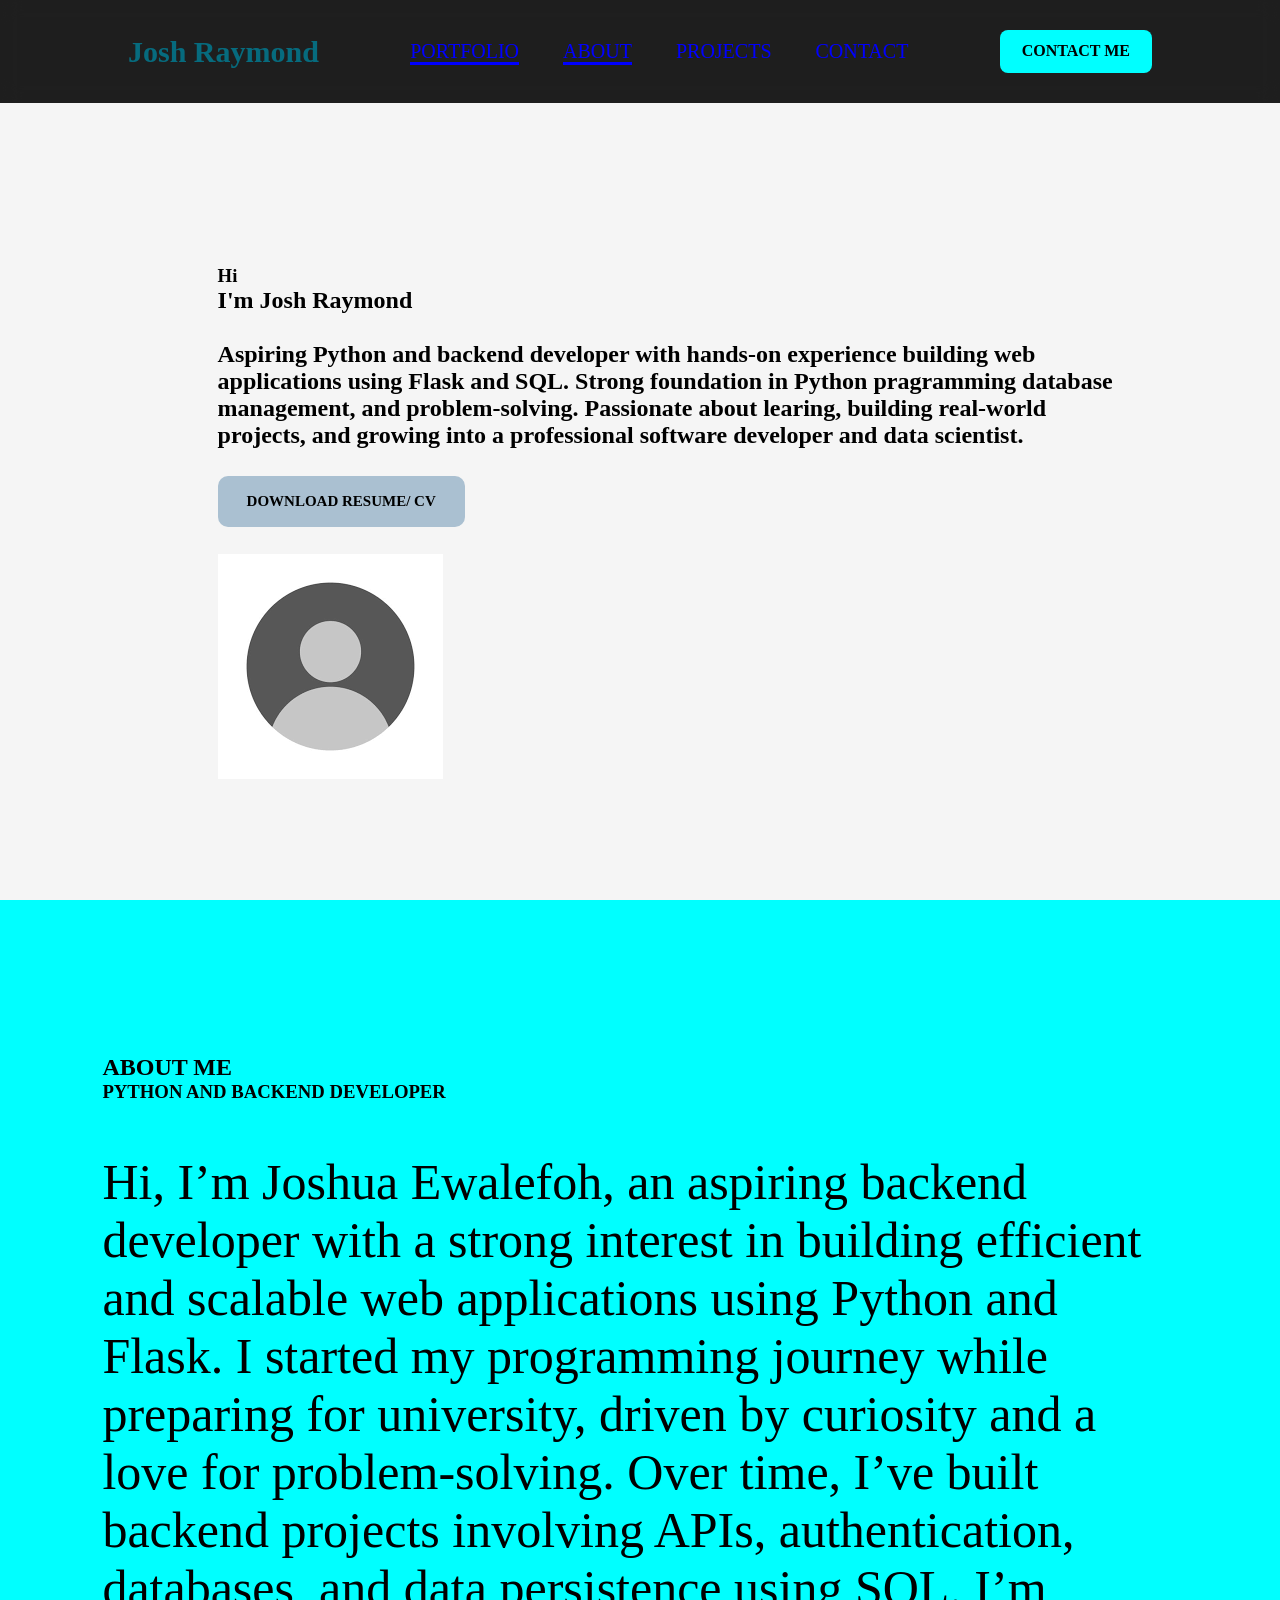
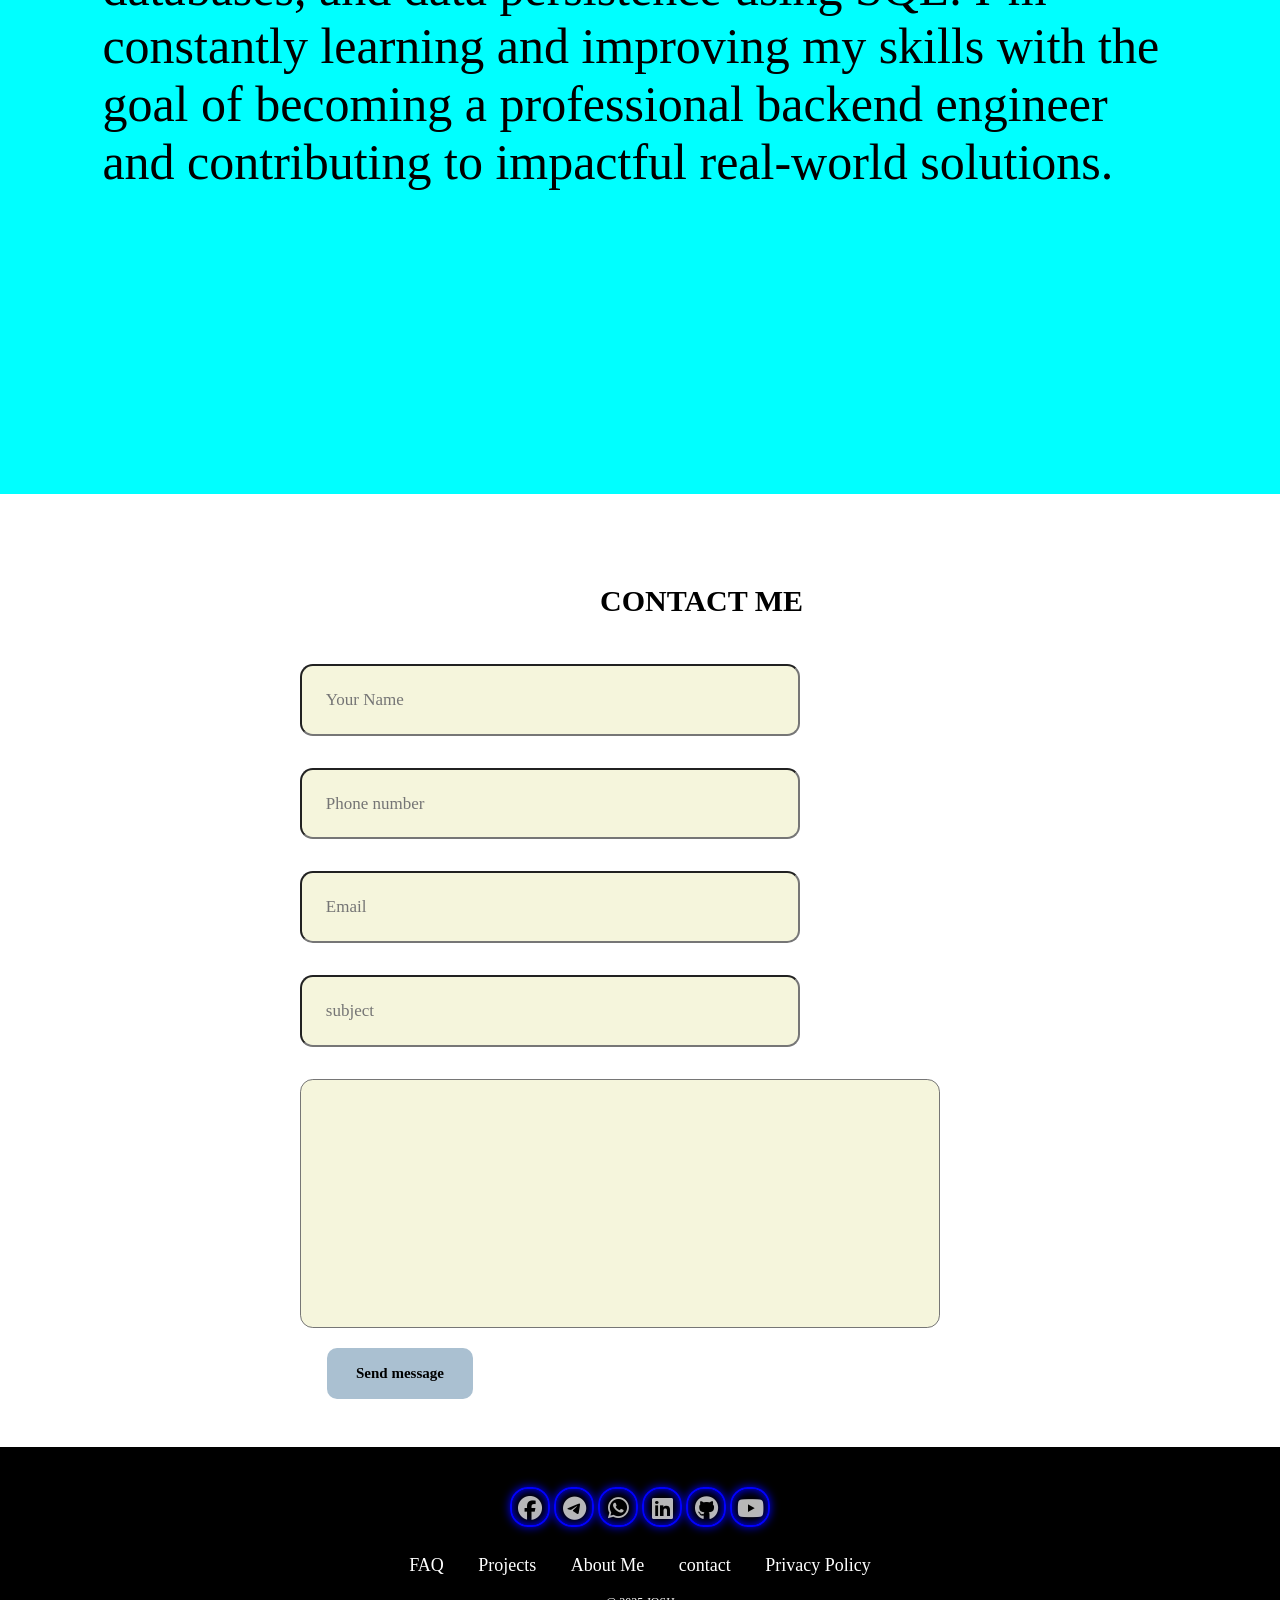
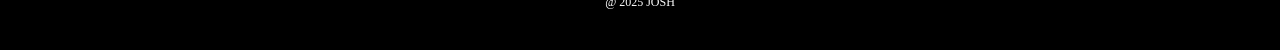
==== index.html @ 2ae2b928 "fixed social button" ====
<!DOCTYPE html>
<html lang="en">
<head>
    <meta charset="UTF-8">
    <meta name="viewport" content="width=device-width, initial-scale=1.0">
    <title>PORTFOLIO</title>
    <link rel="stylesheet" href="style.css">
    <link rel="stylesheet" href="https://cdnjs.cloudflare.com/ajax/libs/font-awesome/6.5.0/css/all.min.css">


</head>
<body>
<header class = "header">
<a href="#" class="logo"><span>Josh</span> Raymond</a>
<nav class ="navbar">

    <a href="#Home1" class="active">PORTFOLIO</a>
    <a href="#About1" class="active">ABOUT</a>
    <a href="#Projects">PROJECTS</a>
    <a href="#contact1">CONTACT</a>
</nav>
<a href="contact" class="contact-btn"> CONTACT ME</a>
</header>

<section class="Home" id="Home1">

<br>
<br>
<div class="Home-context">
<h3> Hi </h3>
<h1> I'm <span> Josh Raymond <br>

<p><br> Aspiring Python and backend developer with hands-on experience building web applications using Flask
    and SQL. Strong foundation in Python pragramming database management, and problem-solving. Passionate about 
    learing, building real-world projects, and growing into a professional software developer and data scientist.  
    </p><br>

<div class="btn-box">


<button class = "btn-1">DOWNLOAD RESUME/ CV</button>
</div>

<br>

<div class="img-box">
<img src="my image.png">
</div>

</section>


<section class="about" id="About1">


<div class="about-content">

<h2 class="heading">ABOUT<span> ME</span></h2>

<h3>PYTHON AND BACKEND DEVELOPER</h3>


<p>
    Hi, I’m Joshua Ewalefoh, an aspiring backend developer with a strong interest in building efficient and scalable web applications using Python and Flask.

    I started my programming journey while preparing for university, driven by curiosity and a love for problem-solving. Over time, I’ve built backend projects involving APIs, authentication, databases, and data persistence using SQL.
    
    I’m constantly learning and improving my skills with the goal of becoming a professional backend engineer and contributing to impactful real-world solutions.
</p>


</div>




</section>


<section class="contact-form" id="contact1">

<h2 class="contact-me">CONTACT <span> ME </span></h2>

<form action="#"> 
<div class="input-box">
    <input type="text" name="Name" placeholder="Your Name">
    <input type="text" placeholder="Phone number">



    <input type="email" placeholder="Email">
    <input type="text" placeholder="subject">
</div>
<textarea name="" cols="30" rows="10" placeholder="Your name">

</textarea>

<input type="submit" value="Send message" class="btn-1">



</form>


</section>


<footer class="footer">
    <div class="social">

        <a href="https://www.facebook.com/Raymond-Joshua" target="_blank"><i class="fab fa-facebook"></i></a>
        <a href="https://t.me/RayehikMEMES" target="_blank"><i class="fab fa-telegram"></i></a>
        <a href="https://wa.me/2349139382808"><i class="fab fa-whatsapp"></i></a>
        <a href="#"><i class="fab fa-linkedin"></i></a>
        <a href="https://github.com/joshray7" target="_blank"><i class="fab fa-github"></i></a>
        <a href="#"><i class="fab fa-youtube"></i></a>
        
    </div>

    <ul class="list">
        <li><a href="#">FAQ</a></li>
        <li><a href="#">Projects</a></li>
        <li><a href="#">About Me</a></li>
        <li><a href="#">contact</a></li>
        <li><a href="#">Privacy Policy</a></li>

    </ul>


<p class="copyright">@ 2025 JOSH </p>
</footer>

</body>
</html>
---- style.css ----
*{
    margin:0;
    padding:0;
    box-sizing: border-box;
    font-family: 'Poppins , sans-serif';
    text-decoration: none;
    list-style: none;
}

.header{
    position: fixed;
    top: 0;
    left: 0;
    width: 100%;
    padding: 30px 10%;
    background-color: rgba(8, 8, 8, 0.904);
    backdrop-filter: blur(10px);
    display: flex;
    justify-content: space-between;
    align-items: center;
    z-index: 100;

}

.logo{
    font-size: 30px;
    color: rgba(5, 113, 133, 0.938);
    font-weight: 600;
    transition: 0.10s ease;

}


.logo:hover{
    color: blue;
    text-shadow: blue,
    0 0 25px blue;
    transform: scale(1.1);

}


.navbar a{
    font-size: 20px;
    color: blue;
    font-weight: 500;
    margin: 0 20px;
    border-bottom: 3px solid transparent;
    transition: 0.30s ease;

}

.navbar a:hover,
.navbar a.active{

    color: blue;
    border-bottom: 3px solid blue;

}

.contact-btn{
    padding: 10px 20px;
    background-color: aqua;
    color: black;
    border-radius: 8px;
    font-size: 16px;
    border: 2px solid transparent;
    border-bottom: 3px solid aqua;
    font-weight: 600;
    transition: 0.3s ease;
}

.contact-btn:hover{
    background-color: rgb(55, 19, 153);
    box-shadow: 0 0 25px blue;
    
}



.Home{
    width: 100%;
    min-height: 100vh;
    background: whitesmoke;
    display: flex;
    align-items: center;
    gap: 4em;
    padding: 150px 12% 0;
}

.Home-content{
    max-width: 100px;

}

.Home-content h3{
    font-size: 100px;
}


.Home-content h1{
    font-size: 40px;
    line-height: 1.3;
    
}

.Home-content{
    font-size: 20px;
    margin: 25px 0 30px;
    font-weight: 520;
}


.btn-box{
    width: 300px;
    display: flex;
    gap: 3em;
}


.btn-1{
    background-color: rgb(170, 192, 209);
    padding: 15px 27px;
    color: black;
    border: 2px solid transparent;
    border-radius: 10px;
    font-size: 15px;
    font-weight: 600;
    transition: 0.3s ease;
    cursor: pointer;
}


.btn-1:hover{
    background-color: beige;
    color: black;
    border: 2px solid transparent;

}

::-webkit-scrollbar{
    width: 20px;
}


::-webkit-scrollbar-thumb{
    background-color: black;
}

::-webkit-scrollbar-track{
    background-color: black;
    width: 40px;
}

.about{
    display: flex;
    justify-content: center;
    align-items: self-start;
    padding: 12% 8%;
    gap:10em;
    background-color: aqua;

}

.about-content p{
    color: black;
    font-size: 50px;
    margin: 1em 0 3em;
}


.contact-form form{
    max-width: 50em;
    margin: 1 rem auto;
    text-align: center;
    margin-bottom: 3em;
}

.contact-form h2{
    text-align: flex;
    margin-top: 3em;
    margin-bottom: 1em;
    font-size: 30px;
    margin-left: 600px;
}

.contact-form form .input-box{
    display: flex;
    justify-content: center;
    flex-wrap: wrap;
}
.contact-form form .input-box input,
.contact-form form textarea{
    width: 80%;
    padding: 1.4em;
    color: black;
    font-size: 17px;
    background-color: beige;
    border-radius: .8rem;
    margin: 1rem 0;
    resize: none;
    margin-left: 300px;

}

.footer{
    position: relative;
    bottom: 0;
    width: 100%;
    padding: 40px 0;
    background-color: black;
    
}

.footer .social{
    text-align: center;
    padding-bottom: 24px;
    color: rgb(119, 103, 54);
}

.footer .social a{
    font-size: 24px;
    color: rgba(255, 255, 255, 0.719);
    border: 2px solid blue;
    width: 40px;
    height: 40px;
    line-height: 40px;
    display: inline-block;
    text-align: center;
    border-radius: 45%;
    box-shadow: inset 0 0 10px blue,
    0 0 10px blue;
    transition: 0.3s ease;
}


.footer .social a:hover{
    transform: scale(1.2) translateY(-10px);
    color: blue;
    border: 2px solid transparent;
}


.footer ul{
    margin-top: 0;
    padding: 0;
    font-size: 18px;
    line-height: 1.6;
    margin-bottom: 0;
    text-align: center;
}


.footer ul li a{
    color: white;
    border-bottom: 3px solid transparent;
    transition: 0.3s ease;
}

.footer ul li{
    display: inline-block;
    padding: 0 15px;

}


.footer .copyright{
    margin-top: 15px;
    text-align: center;
    font-size: 12px;
    color: white;
}
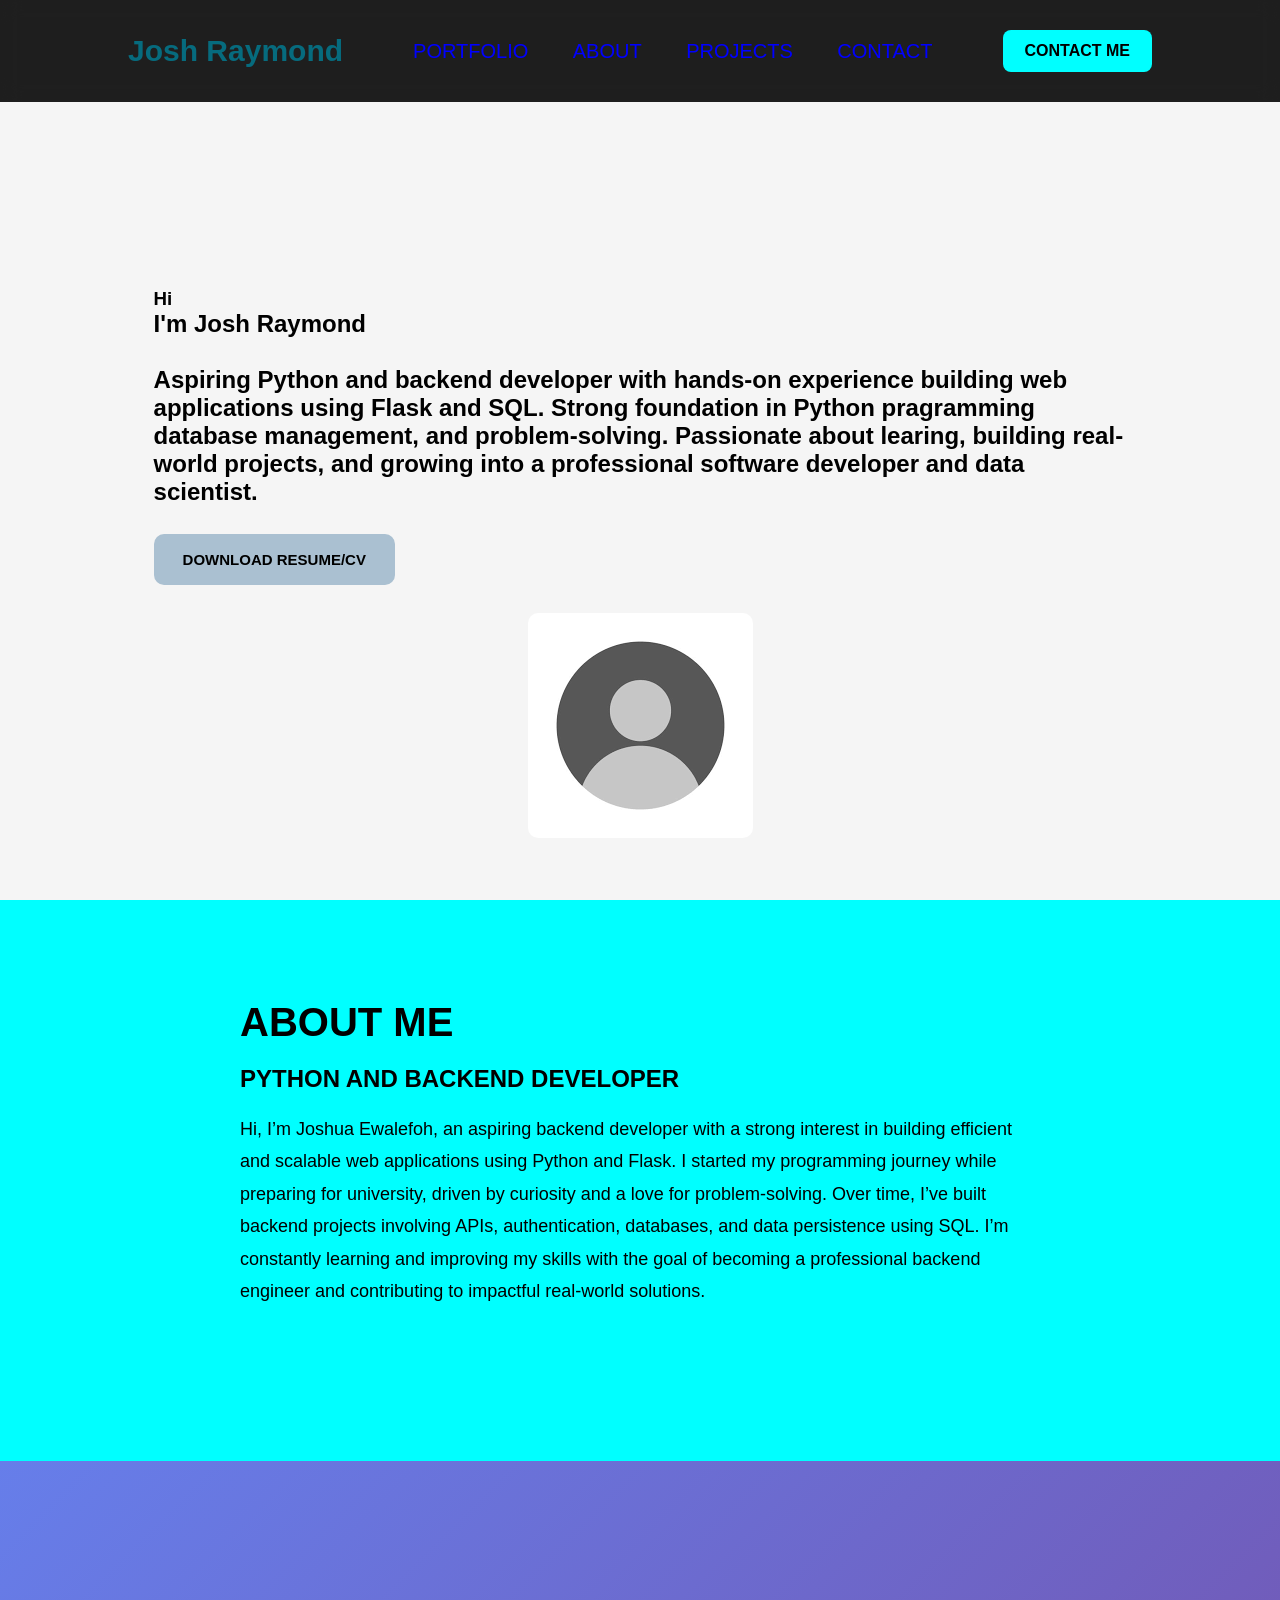
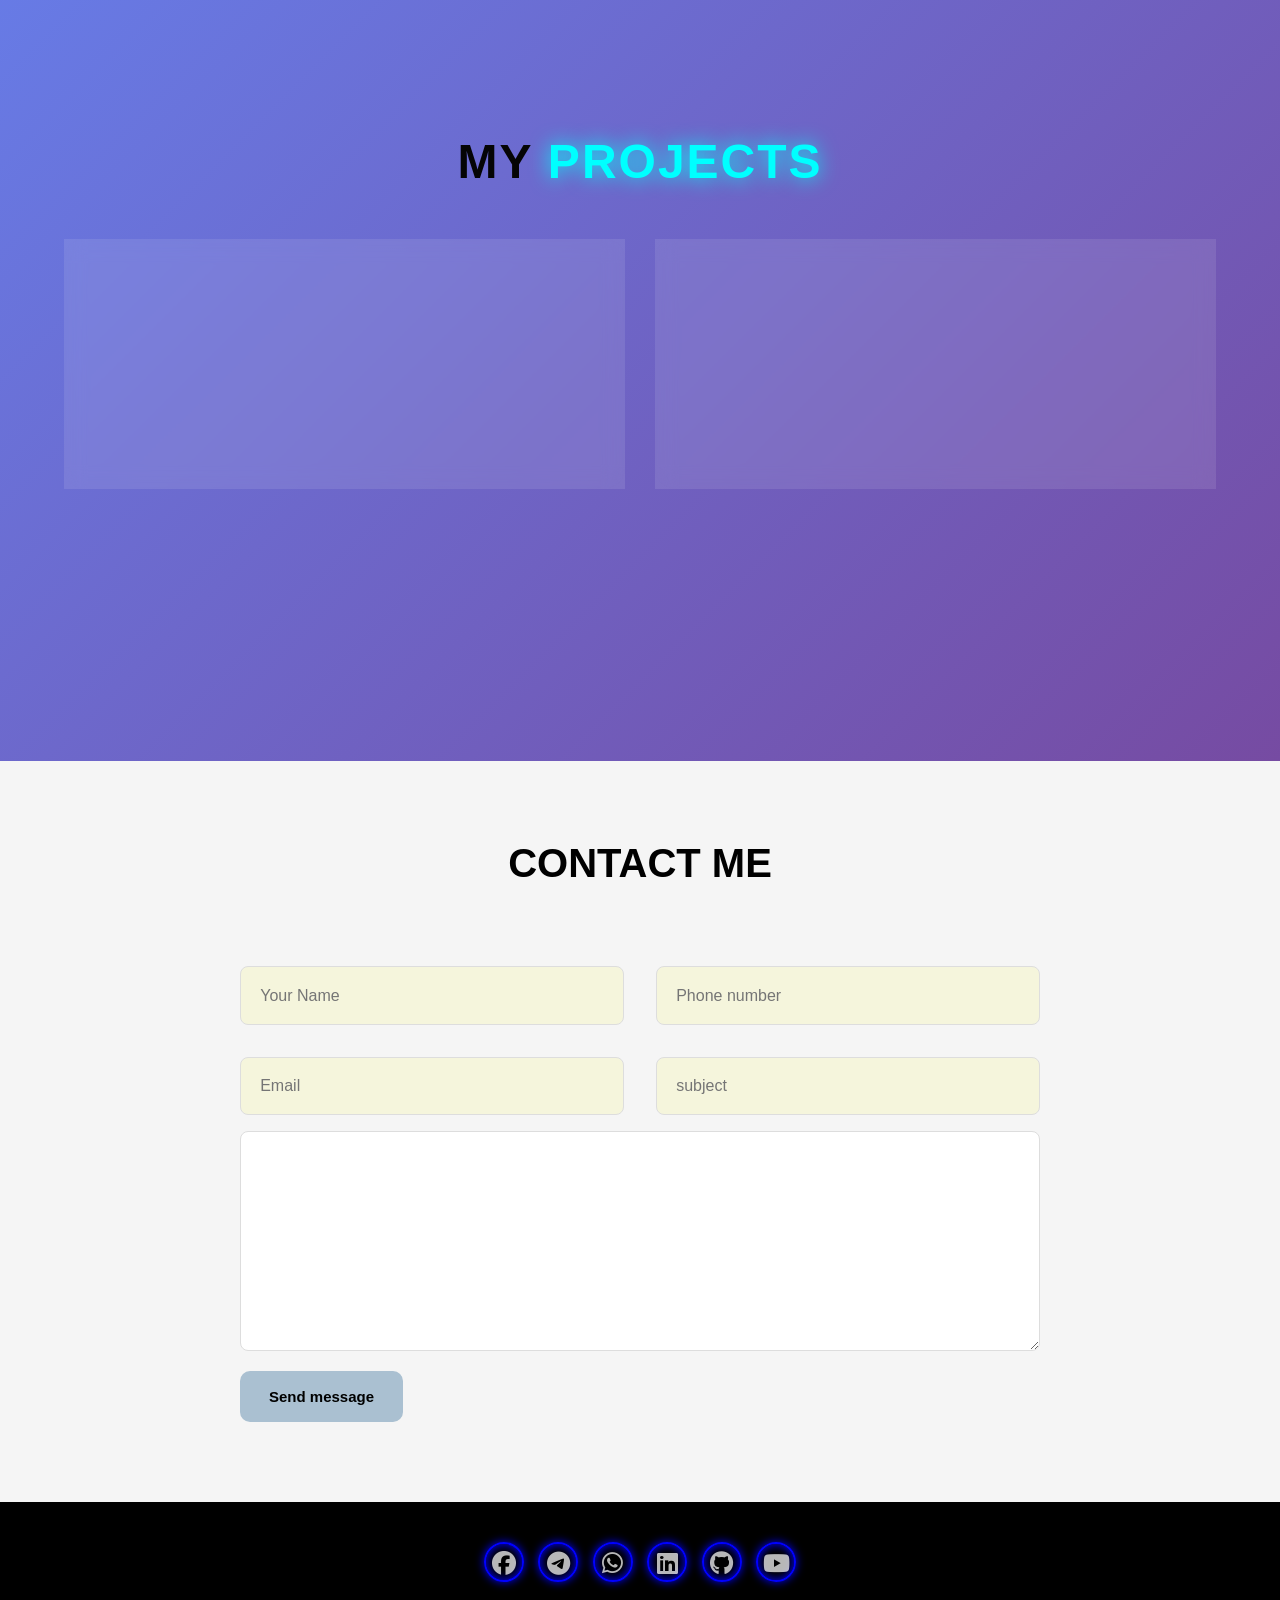
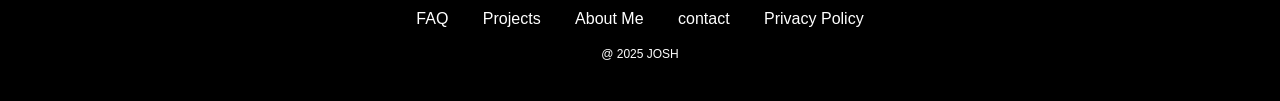
==== commit 1c801d08: "redesigned the fonts" ====
--- a/index.html
+++ b/index.html
@@ -14,8 +14,8 @@
 <a href="#" class="logo"><span>Josh</span> Raymond</a>
 <nav class ="navbar">
 
-    <a href="#Home1" class="active">PORTFOLIO</a>
-    <a href="#About1" class="active">ABOUT</a>
+    <a href="#Home1" >PORTFOLIO</a>
+    <a href="#About1" >ABOUT</a>
     <a href="#Projects">PROJECTS</a>
     <a href="#contact1">CONTACT</a>
 </nav>
@@ -36,9 +36,7 @@
     </p><br>
 
 <div class="btn-box">
-
-
-<button class = "btn-1">DOWNLOAD RESUME/ CV</button>
+    <a href="JOSH RAYMOND Resume.pdf" download="Josh Raymond.pdf" class="btn-1">DOWNLOAD RESUME/CV</a>
 </div>
 
 <br>
@@ -68,42 +66,58 @@
     I’m constantly learning and improving my skills with the goal of becoming a professional backend engineer and contributing to impactful real-world solutions.
 </p>
 
-
 </div>
-
-
-
 
 </section>
 
-
+<section class="project" id="projects">
+    <div class="project-section">
+        <h2 class="project-title">MY <span>PROJECTS</span></h2>
+        
+        <div class="project-container">
+            <!-- Project Card 1 -->
+            <div class="project-card">
+                <div class="project-number">01</div>
+                <h3>Nigeria Map Game</h3>
+                <p>An interactive geography game to learn Nigerian states and their locations.</p>
+                <a href="https://nigeriamapgamebyjosh.onrender.com/" target="_blank" class="project-btn">
+                    <i class="fas fa-play-circle"></i> Play Now
+                </a>
+            </div>
+            
+            <!-- Project Card 2 -->
+            <div class="project-card">
+                <div class="project-number">02</div>
+                <h3>ChemistryLab</h3>
+                <p>A virtual chemistry laboratory for conducting experiments and learning chemistry concepts.</p>
+                <a href="https://chemistry-app-drvf.onrender.com/" target="_blank" class="project-btn">
+                    <i class="fas fa-flask"></i> Try It Out
+                </a>
+            </div>
+        </div>
+    </div>
+</section>
+    
 <section class="contact-form" id="contact1">
 
 <h2 class="contact-me">CONTACT <span> ME </span></h2>
 
-<form action="#"> 
+<form action="https://formspree.io/f/mqezwwvw" method="POST">
 <div class="input-box">
-    <input type="text" name="Name" placeholder="Your Name">
-    <input type="text" placeholder="Phone number">
-
-
-
-    <input type="email" placeholder="Email">
-    <input type="text" placeholder="subject">
+    <input type="text" name="Name" placeholder="Your Name" required>
+    <input type="text" placeholder="Phone number" required>
+    <input type="email" placeholder="Email" required>
+    <input type="text" placeholder="subject" required>
 </div>
-<textarea name="" cols="30" rows="10" placeholder="Your name">
+<textarea name="" cols="30" rows="10" placeholder="Your name" required>
 
 </textarea>
 
 <input type="submit" value="Send message" class="btn-1">
 
-
-
 </form>
 
-
 </section>
-
 
 <footer class="footer">
     <div class="social">
--- a/style.css
+++ b/style.css
@@ -2,7 +2,7 @@
     margin:0;
     padding:0;
     box-sizing: border-box;
-    font-family: 'Poppins , sans-serif';
+    font-family: 'Poppins', sans-serif;
     text-decoration: none;
     list-style: none;
 }
@@ -19,7 +19,6 @@
     justify-content: space-between;
     align-items: center;
     z-index: 100;
-
 }
 
 .logo{
@@ -27,18 +26,13 @@
     color: rgba(5, 113, 133, 0.938);
     font-weight: 600;
     transition: 0.10s ease;
-
-}
-
+}
 
 .logo:hover{
     color: blue;
-    text-shadow: blue,
-    0 0 25px blue;
+    text-shadow: 0 0 25px blue;
     transform: scale(1.1);
-
-}
-
+}
 
 .navbar a{
     font-size: 20px;
@@ -47,15 +41,12 @@
     margin: 0 20px;
     border-bottom: 3px solid transparent;
     transition: 0.30s ease;
-
 }
 
 .navbar a:hover,
 .navbar a.active{
-
     color: blue;
     border-bottom: 3px solid blue;
-
 }
 
 .contact-btn{
@@ -65,18 +56,16 @@
     border-radius: 8px;
     font-size: 16px;
     border: 2px solid transparent;
-    border-bottom: 3px solid aqua;
     font-weight: 600;
     transition: 0.3s ease;
+    cursor: pointer;
 }
 
 .contact-btn:hover{
     background-color: rgb(55, 19, 153);
     box-shadow: 0 0 25px blue;
-    
-}
-
-
+    color: white;
+}
 
 .Home{
     width: 100%;
@@ -85,38 +74,40 @@
     display: flex;
     align-items: center;
     gap: 4em;
-    padding: 150px 12% 0;
+    padding: 150px 12% 50px;
+    flex-wrap: wrap;
 }
 
 .Home-content{
-    max-width: 100px;
-
+    max-width: 600px;
+    flex: 1;
 }
 
 .Home-content h3{
-    font-size: 100px;
-}
-
+    font-size: 40px;
+    margin-bottom: 10px;
+}
 
 .Home-content h1{
     font-size: 40px;
     line-height: 1.3;
-    
-}
-
-.Home-content{
-    font-size: 20px;
+    margin-bottom: 20px;
+}
+
+.Home-content p{
+    font-size: 18px;
     margin: 25px 0 30px;
-    font-weight: 520;
-}
-
+    font-weight: 400;
+    line-height: 1.6;
+}
 
 .btn-box{
-    width: 300px;
+    width: 100%;
+    max-width: 300px;
     display: flex;
-    gap: 3em;
-}
-
+    gap: 1em;
+    flex-wrap: wrap;
+}
 
 .btn-1{
     background-color: rgb(170, 192, 209);
@@ -130,77 +121,242 @@
     cursor: pointer;
 }
 
-
 .btn-1:hover{
     background-color: beige;
     color: black;
-    border: 2px solid transparent;
-
+}
+
+.img-box{
+    flex: 1;
+    display: flex;
+    justify-content: center;
+    align-items: center;
+}
+
+.img-box img{
+    max-width: 100%;
+    height: auto;
+    border-radius: 10px;
 }
 
 ::-webkit-scrollbar{
-    width: 20px;
-}
-
+    width: 10px;
+}
 
 ::-webkit-scrollbar-thumb{
-    background-color: black;
+    background-color: blue;
+    border-radius: 10px;
 }
 
 ::-webkit-scrollbar-track{
-    background-color: black;
-    width: 40px;
+    background-color: #333;
 }
 
 .about{
     display: flex;
     justify-content: center;
-    align-items: self-start;
-    padding: 12% 8%;
-    gap:10em;
+    align-items: flex-start;
+    padding: 100px 8%;
+    gap: 5em;
     background-color: aqua;
-
+    flex-wrap: wrap;
+}
+
+.about-content{
+    max-width: 800px;
+}
+
+.about-content h2{
+    font-size: 40px;
+    margin-bottom: 20px;
+}
+
+.about-content h3{
+    font-size: 24px;
+    margin-bottom: 20px;
 }
 
 .about-content p{
     color: black;
-    font-size: 50px;
+    font-size: 18px;
+    line-height: 1.8;
     margin: 1em 0 3em;
 }
 
+.project {
+    width: 100%;
+    min-height: 100vh;
+    background: linear-gradient(135deg, #667eea 0%, #764ba2 100%);
+    padding: 100px 5%;
+    display: flex;
+    align-items: center;
+    justify-content: center;
+}
+
+.project-section {
+    max-width: 1200px;
+    width: 100%;
+}
+
+.project-title {
+    font-size: 48px;
+    text-align: center;
+    color: rgb(5, 5, 5);
+    margin-bottom: 50px;
+    text-transform: uppercase;
+    letter-spacing: 2px;
+}
+
+.project-title span {
+    color: aqua;
+    text-shadow: 0 0 20px aqua;
+}
+
+.project-container {
+    display: grid;
+    grid-template-columns: repeat(auto-fit, minmax(300px, 1fr));
+    gap: 30px;
+    margin-top: 40px;
+}
+
+.project-card {
+    background: rgba(255, 255, 255, 0.1);
+    backdrop-filter: blur(10px);
+    border-radius: 20px;
+    padding: 40px 30px;
+    border: 2px solid rgba(255, 255, 255, 0.2);
+    transition: all 0.4s ease;
+    position: relative;
+    overflow: hidden;
+}
+
+.project-card::before {
+    content: '';
+    position: absolute;
+    top: -50%;
+    left: -50%;
+    width: 200%;
+    height: 200%;
+    background: linear-gradient(
+        45deg,
+        transparent,
+        rgba(255, 255, 255, 0.1),
+        transparent
+    );
+    transform: rotate(45deg);
+    transition: 0.6s;
+}
+
+.project-card:hover::before {
+    left: 100%;
+}
+
+.project-card:hover {
+    transform: translateY(-10px);
+    box-shadow: 0 20px 40px rgba(0, 0, 0, 0.3);
+    border-color: aqua;
+}
+
+.project-number {
+    font-size: 60px;
+    font-weight: 700;
+    color: rgba(255, 255, 255, 0.2);
+    position: absolute;
+    top: 20px;
+    right: 30px;
+    line-height: 1;
+}
+
+.project-card h3 {
+    font-size: 28px;
+    color: rgba(14, 0, 0, 0.932);
+    margin-bottom: 15px;
+    position: relative;
+    z-index: 1;
+}
+
+.project-card p {
+    color: rgba(12, 12, 12, 0.986);
+    font-size: 16px;
+    line-height: 1.6;
+    margin-bottom: 25px;
+    position: relative;
+    z-index: 1;
+}
+
+.project-btn {
+    display: inline-flex;
+    align-items: center;
+    gap: 10px;
+    padding: 12px 30px;
+    background: linear-gradient(135deg, aqua, #00d4ff);
+    color: #000;
+    border-radius: 50px;
+    font-weight: 600;
+    font-size: 16px;
+    transition: all 0.3s ease;
+    position: relative;
+    z-index: 1;
+    text-transform: uppercase;
+    letter-spacing: 1px;
+}
+
+.project-btn:hover {
+    transform: scale(1.05);
+    box-shadow: 0 10px 30px rgba(0, 212, 255, 0.4);
+    background: linear-gradient(135deg, #00d4ff, aqua);
+}
+
+.project-btn i {
+    font-size: 18px;
+}
+
+
+.contact-form{
+    padding: 80px 5%;
+    background-color: #f5f5f5;
+}
+
+.contact-form h2{
+    text-align: center;
+    margin-bottom: 2em;
+    font-size: 40px;
+}
 
 .contact-form form{
-    max-width: 50em;
-    margin: 1 rem auto;
-    text-align: center;
-    margin-bottom: 3em;
-}
-
-.contact-form h2{
-    text-align: flex;
-    margin-top: 3em;
-    margin-bottom: 1em;
-    font-size: 30px;
-    margin-left: 600px;
+    max-width: 800px;
+    margin: 0 auto;
 }
 
 .contact-form form .input-box{
     display: flex;
-    justify-content: center;
+    justify-content: space-between;
     flex-wrap: wrap;
-}
-.contact-form form .input-box input,
+    gap: 1rem;
+}
+
+.contact-form form .input-box input{
+    width: 48%;
+    padding: 1.2em;
+    color: black;
+    font-size: 16px;
+    background-color: beige;
+    border: 1px solid #ddd;
+    border-radius: 8px;
+    margin-bottom: 1rem;
+}
+
 .contact-form form textarea{
-    width: 80%;
-    padding: 1.4em;
+    width: 100%;
+    padding: 1.2em;
     color: black;
-    font-size: 17px;
-    background-color: beige;
-    border-radius: .8rem;
-    margin: 1rem 0;
-    resize: none;
-    margin-left: 300px;
-
+    font-size: 16px;
+    background-color: white;
+    border: 1px solid #ddd;
+    border-radius: 8px;
+    margin-bottom: 1rem;
+    resize: vertical;
+    min-height: 150px;
 }
 
 .footer{
@@ -209,13 +365,11 @@
     width: 100%;
     padding: 40px 0;
     background-color: black;
-    
 }
 
 .footer .social{
     text-align: center;
     padding-bottom: 24px;
-    color: rgb(119, 103, 54);
 }
 
 .footer .social a{
@@ -227,29 +381,25 @@
     line-height: 40px;
     display: inline-block;
     text-align: center;
-    border-radius: 45%;
-    box-shadow: inset 0 0 10px blue,
-    0 0 10px blue;
+    border-radius: 50%;
+    margin: 0 5px;
+    box-shadow: inset 0 0 10px blue, 0 0 10px blue;
     transition: 0.3s ease;
 }
-
 
 .footer .social a:hover{
     transform: scale(1.2) translateY(-10px);
     color: blue;
-    border: 2px solid transparent;
-}
-
+}
 
 .footer ul{
     margin-top: 0;
     padding: 0;
-    font-size: 18px;
+    font-size: 16px;
     line-height: 1.6;
     margin-bottom: 0;
     text-align: center;
 }
-
 
 .footer ul li a{
     color: white;
@@ -257,12 +407,14 @@
     transition: 0.3s ease;
 }
 
+.footer ul li a:hover{
+    border-bottom: 3px solid blue;
+}
+
 .footer ul li{
     display: inline-block;
     padding: 0 15px;
-
-}
-
+}
 
 .footer .copyright{
     margin-top: 15px;
@@ -271,9 +423,236 @@
     color: white;
 }
 
-
-
-
-
-
-
+/* ========== MOBILE RESPONSIVE ========== */
+
+/* Tablets and Small Laptops */
+@media (max-width: 1024px) {
+    .header{
+        padding: 20px 5%;
+    }
+    
+    .Home{
+        padding: 120px 5% 50px;
+        gap: 2em;
+    }
+    
+    .about{
+        padding: 80px 5%;
+        gap: 3em;
+    }
+}
+
+/* Mobile Devices */
+@media (max-width: 768px) {
+    .header{
+        padding: 15px 5%;
+        flex-wrap: wrap;
+    }
+    
+    .logo{
+        font-size: 24px;
+    }
+    
+    .navbar{
+        order: 3;
+        width: 100%;
+        text-align: center;
+        margin-top: 15px;
+    }
+    
+    .navbar a{
+        font-size: 16px;
+        margin: 0 10px;
+        display: inline-block;
+    }
+    
+    .contact-btn{
+        padding: 8px 15px;
+        font-size: 14px;
+    }
+    
+    .Home{
+        padding: 120px 5% 30px;
+        flex-direction: column;
+        gap: 2em;
+    }
+    
+    .Home-content{
+        max-width: 100%;
+        text-align: center;
+    }
+    
+    .Home-content h3{
+        font-size: 28px;
+    }
+    
+    .Home-content h1{
+        font-size: 28px;
+    }
+    
+    .Home-content p{
+        font-size: 16px;
+    }
+    
+    .btn-box{
+        justify-content: center;
+        margin: 0 auto;
+    }
+    
+    .img-box{
+        width: 100%;
+    }
+    
+    .about{
+        padding: 60px 5%;
+        gap: 2em;
+        flex-direction: column;
+    }
+    
+    .about-content h2{
+        font-size: 30px;
+        text-align: center;
+    }
+    
+    .about-content h3{
+        font-size: 20px;
+        text-align: center;
+    }
+    
+    .about-content p{
+        font-size: 16px;
+        text-align: justify;
+    }
+    
+    .contact-form{
+        padding: 60px 5%;
+    }
+    
+    .contact-form h2{
+        font-size: 30px;
+    }
+    
+    .contact-form form .input-box input{
+        width: 100%;
+    }
+    
+    .footer ul{
+        font-size: 14px;
+    }
+    
+    .footer ul li{
+        padding: 0 8px;
+    }
+}
+
+/* Small Mobile Devices */
+@media (max-width: 480px) {
+    .logo{
+        font-size: 20px;
+    }
+    
+    .navbar a{
+        font-size: 14px;
+        margin: 0 5px;
+    }
+    
+    .Home-content h3{
+        font-size: 24px;
+    }
+    
+    .Home-content h1{
+        font-size: 24px;
+    }
+    
+    .Home-content p{
+        font-size: 14px;
+    }
+    
+    .btn-1{
+        padding: 12px 20px;
+        font-size: 14px;
+    }
+    
+    .about-content h2{
+        font-size: 24px;
+    }
+    
+    .about-content h3{
+        font-size: 18px;
+    }
+    
+    .about-content p{
+        font-size: 14px;
+    }
+
+    @media (max-width: 768px) {
+        .project {
+            padding: 80px 5%;
+        }
+        
+        .project-title {
+            font-size: 32px;
+            margin-bottom: 30px;
+        }
+        
+        .project-container {
+            grid-template-columns: 1fr;
+            gap: 20px;
+        }
+        
+        .project-card {
+            padding: 30px 20px;
+        }
+        
+        .project-number {
+            font-size: 40px;
+            top: 15px;
+            right: 20px;
+        }
+        
+        .project-card h3 {
+            font-size: 22px;
+            margin-bottom: 12px;
+        }
+        
+        .project-card p {
+            font-size: 14px;
+            margin-bottom: 20px;
+        }
+        
+        .project-btn {
+            padding: 10px 25px;
+            font-size: 14px;
+        }
+    }
+    
+    @media (max-width: 480px) {
+        .project-title {
+            font-size: 28px;
+        }
+        
+        .project-card h3 {
+            font-size: 20px;
+        }
+        
+        .project-card p {
+            font-size: 13px;
+        }
+        
+        .project-btn {
+            padding: 10px 20px;
+            font-size: 13px;
+        }
+    }
+    
+    .contact-form h2{
+        font-size: 24px;
+    }
+    
+    .footer .social a{
+        font-size: 20px;
+        width: 35px;
+        height: 35px;
+        line-height: 35px;
+    }
+}
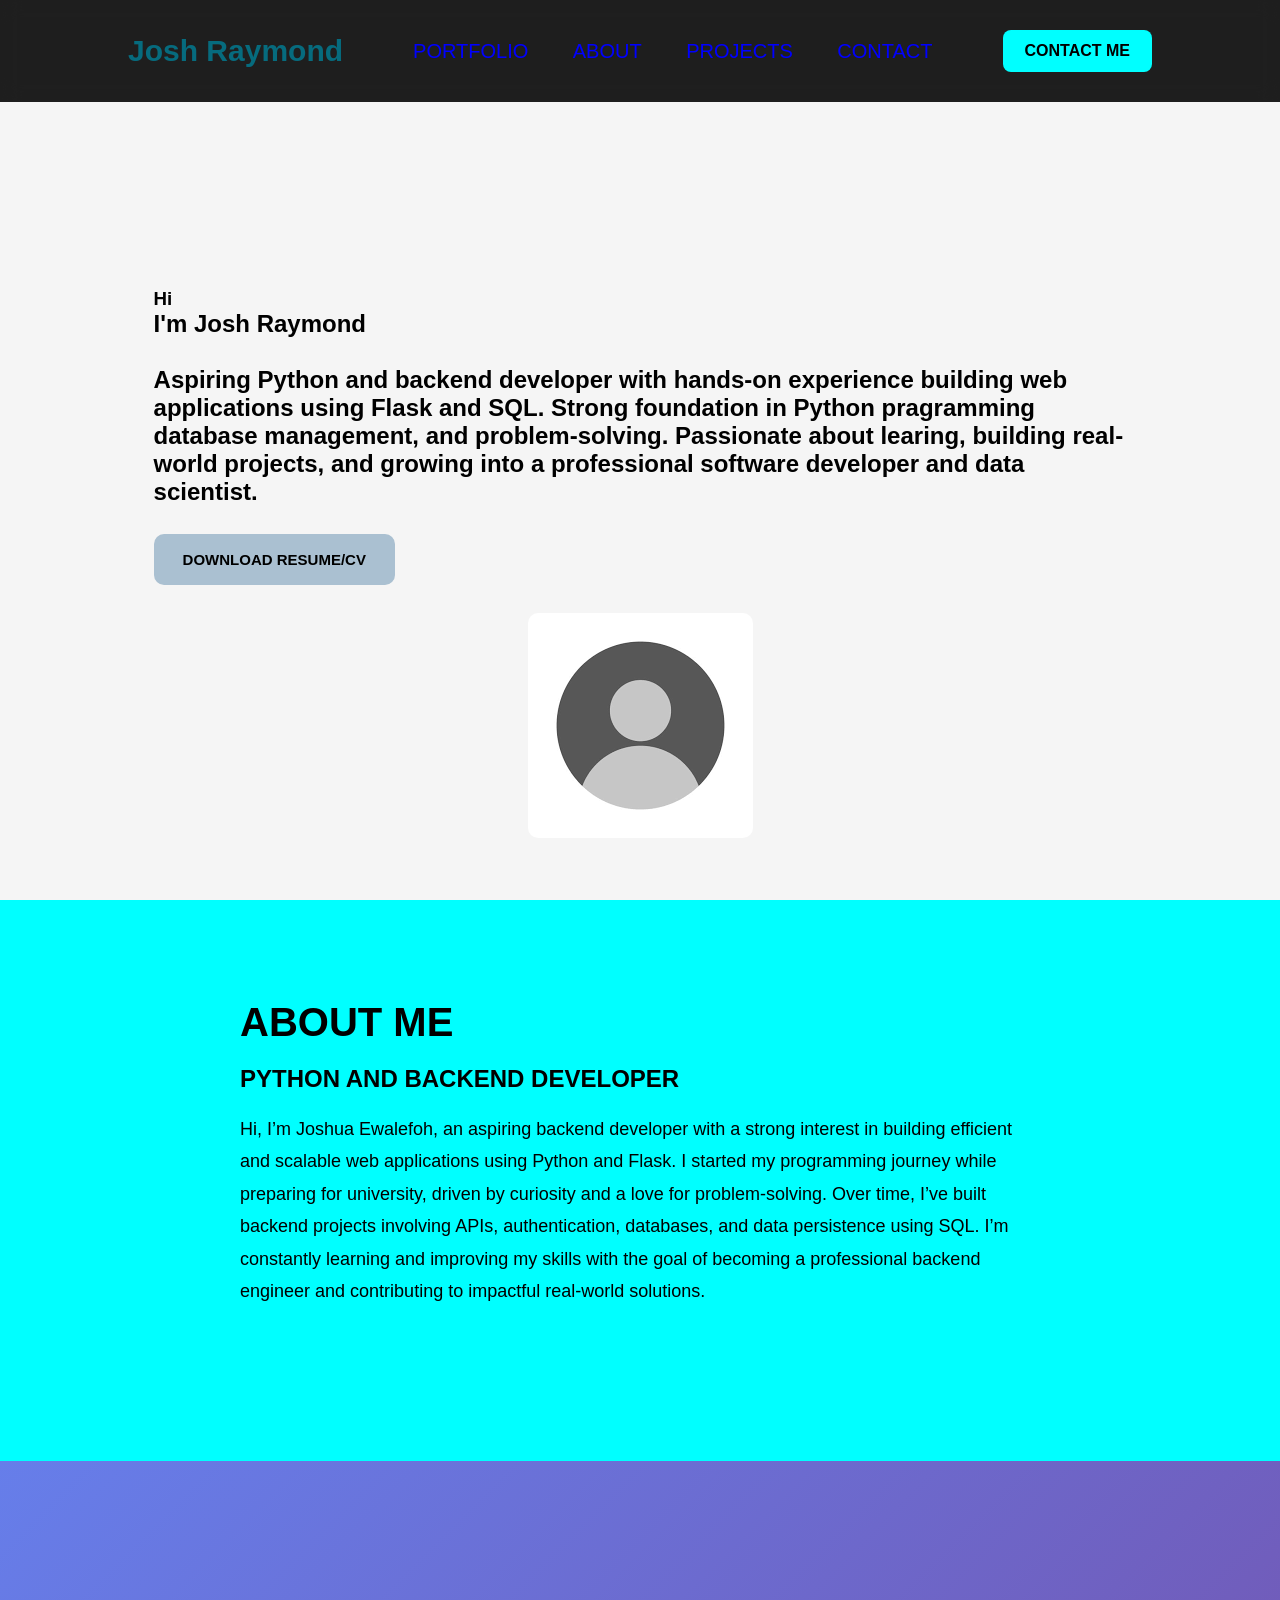
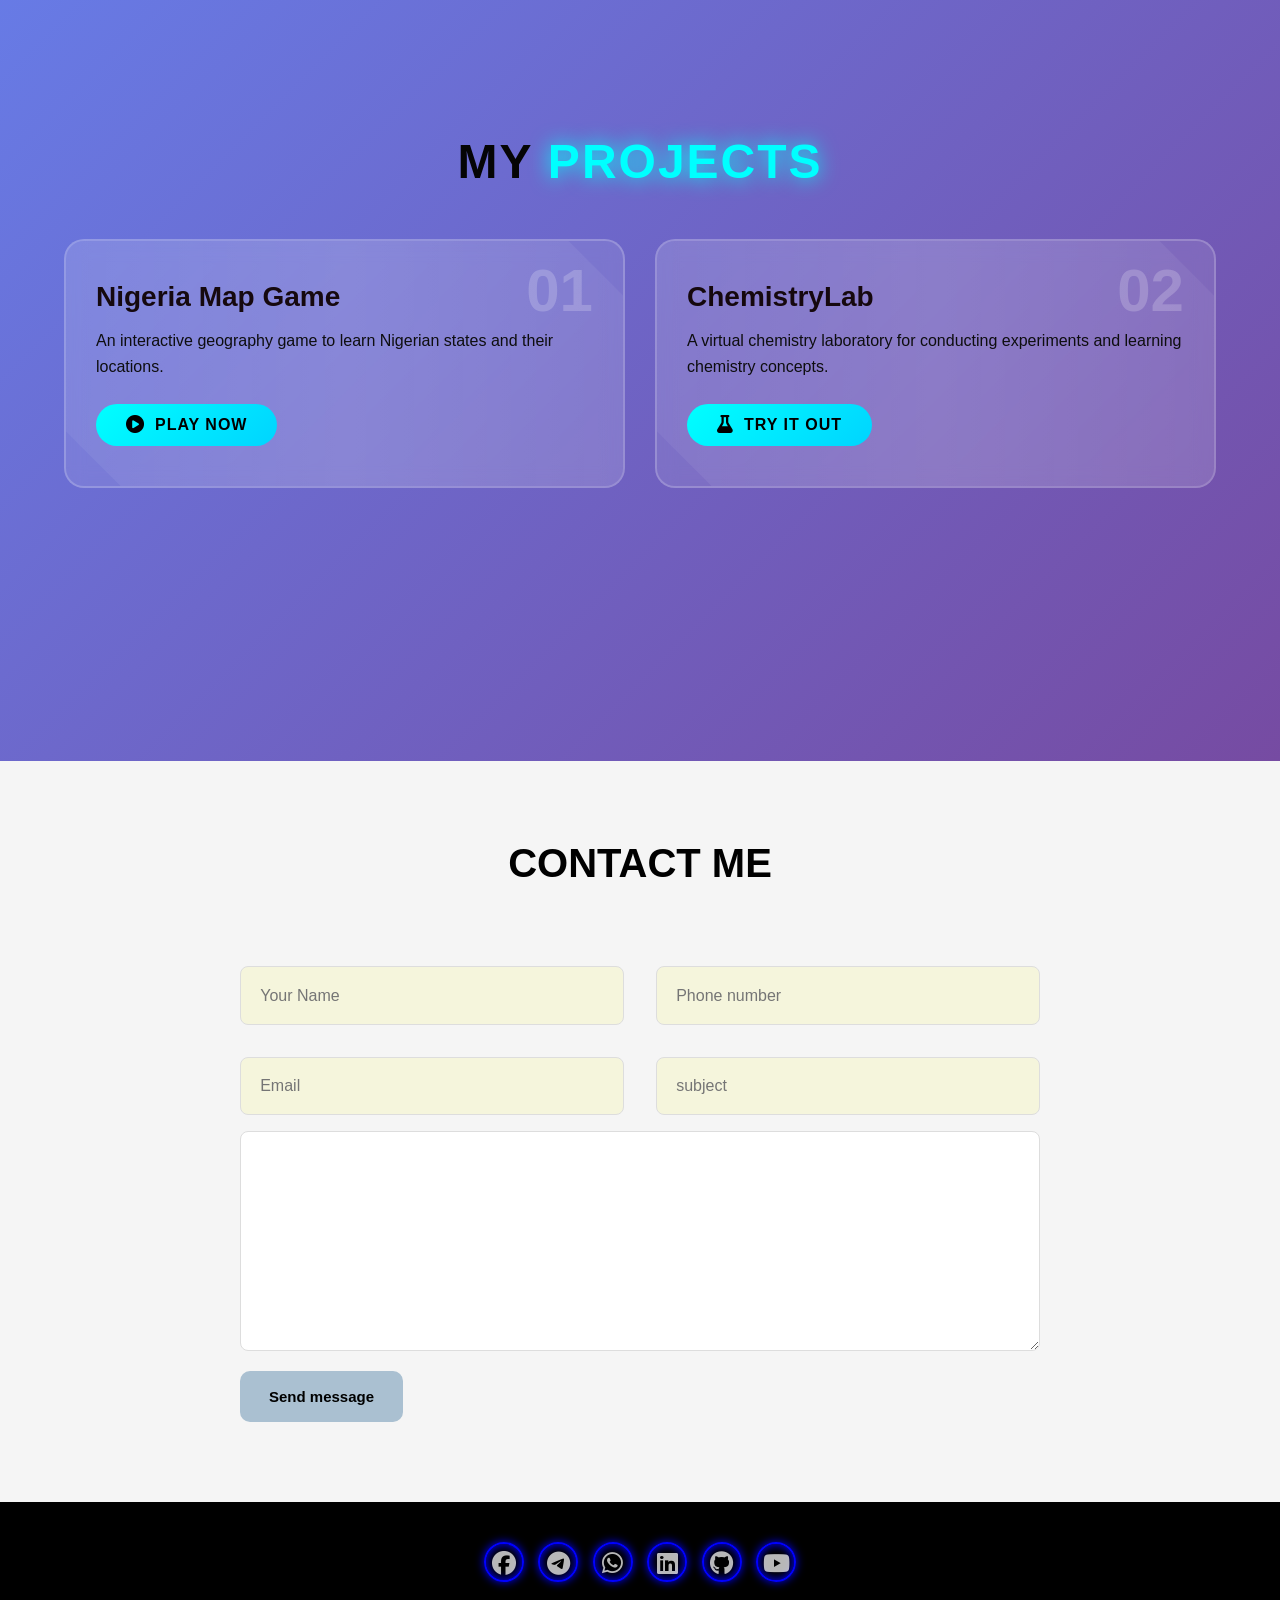
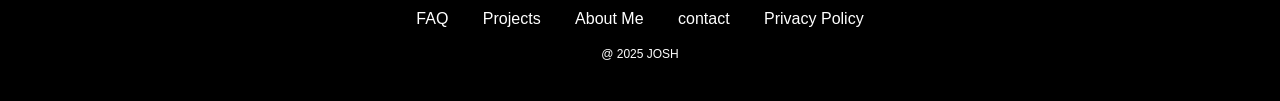
==== commit e05362a9: "connect projects" ====
--- a/index.html
+++ b/index.html
@@ -70,7 +70,7 @@
 
 </section>
 
-<section class="project" id="projects">
+<section class="project" id="Projects">
     <div class="project-section">
         <h2 class="project-title">MY <span>PROJECTS</span></h2>
         
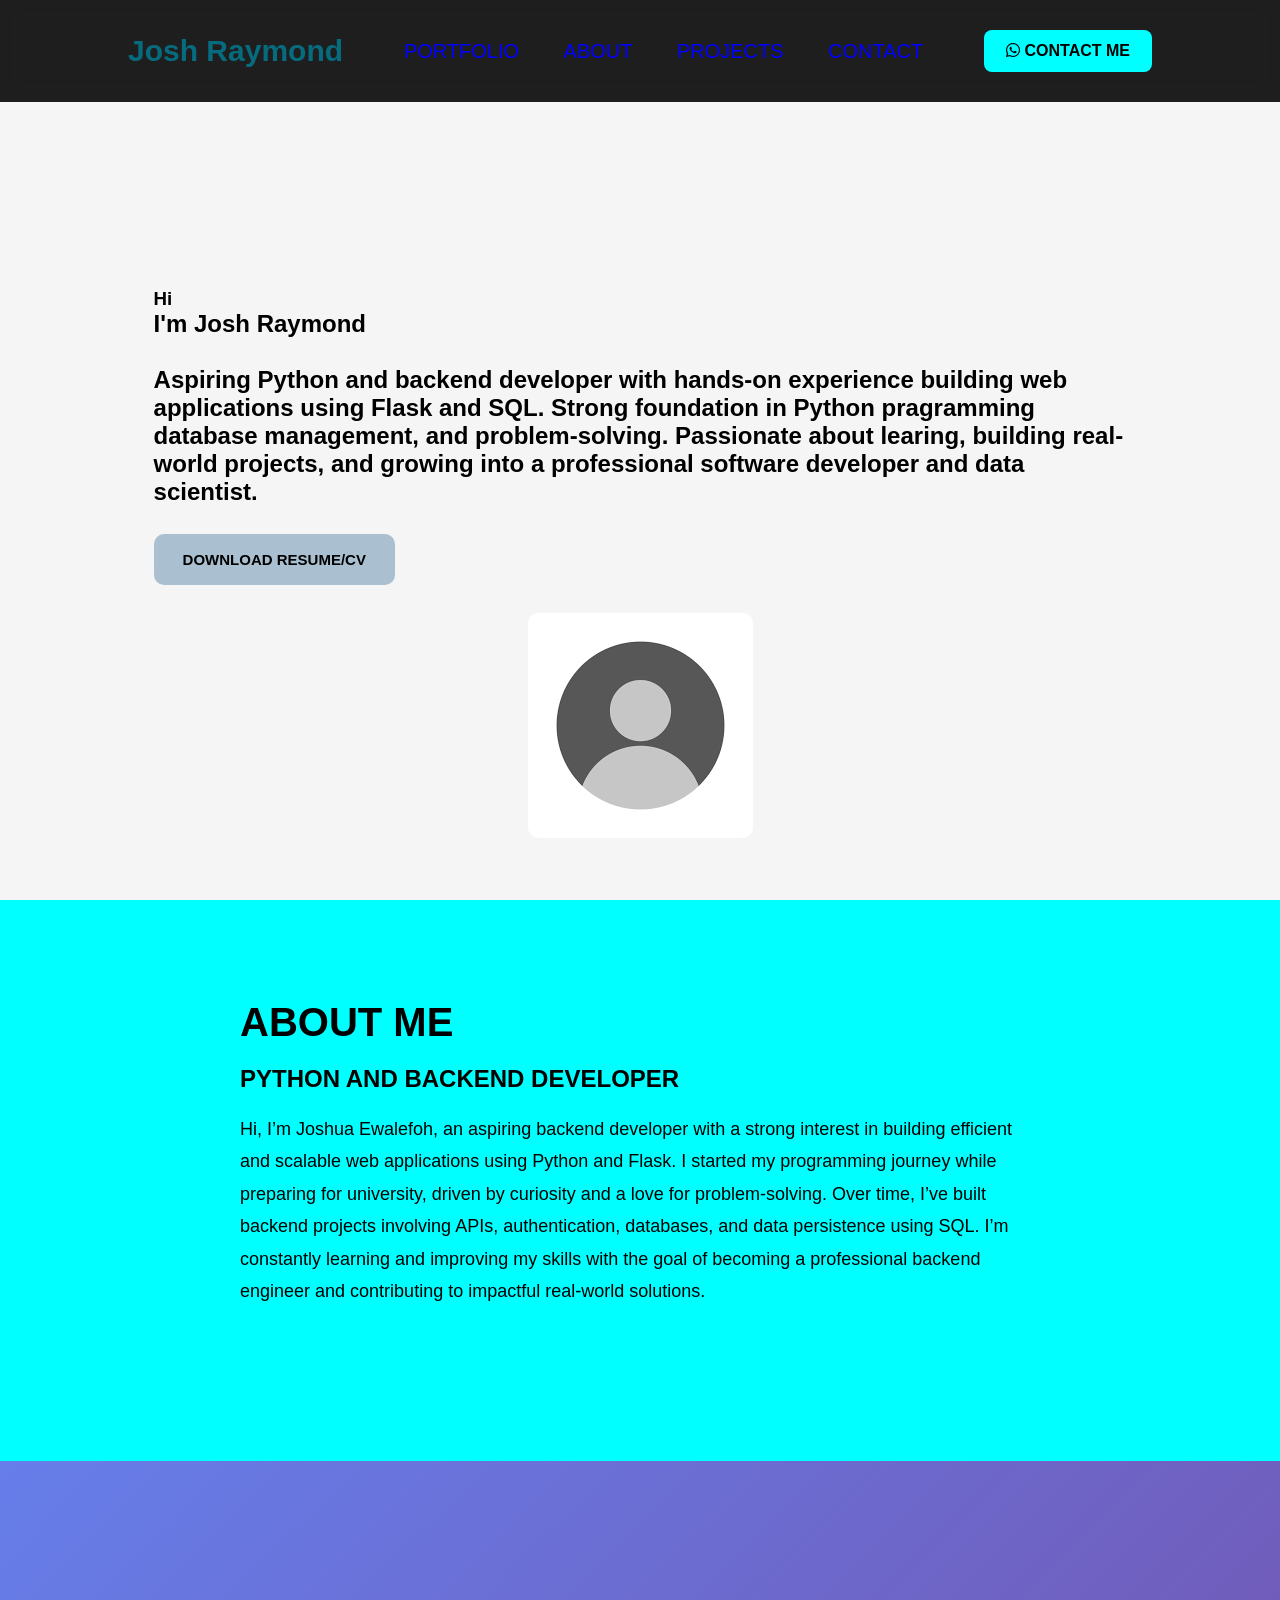
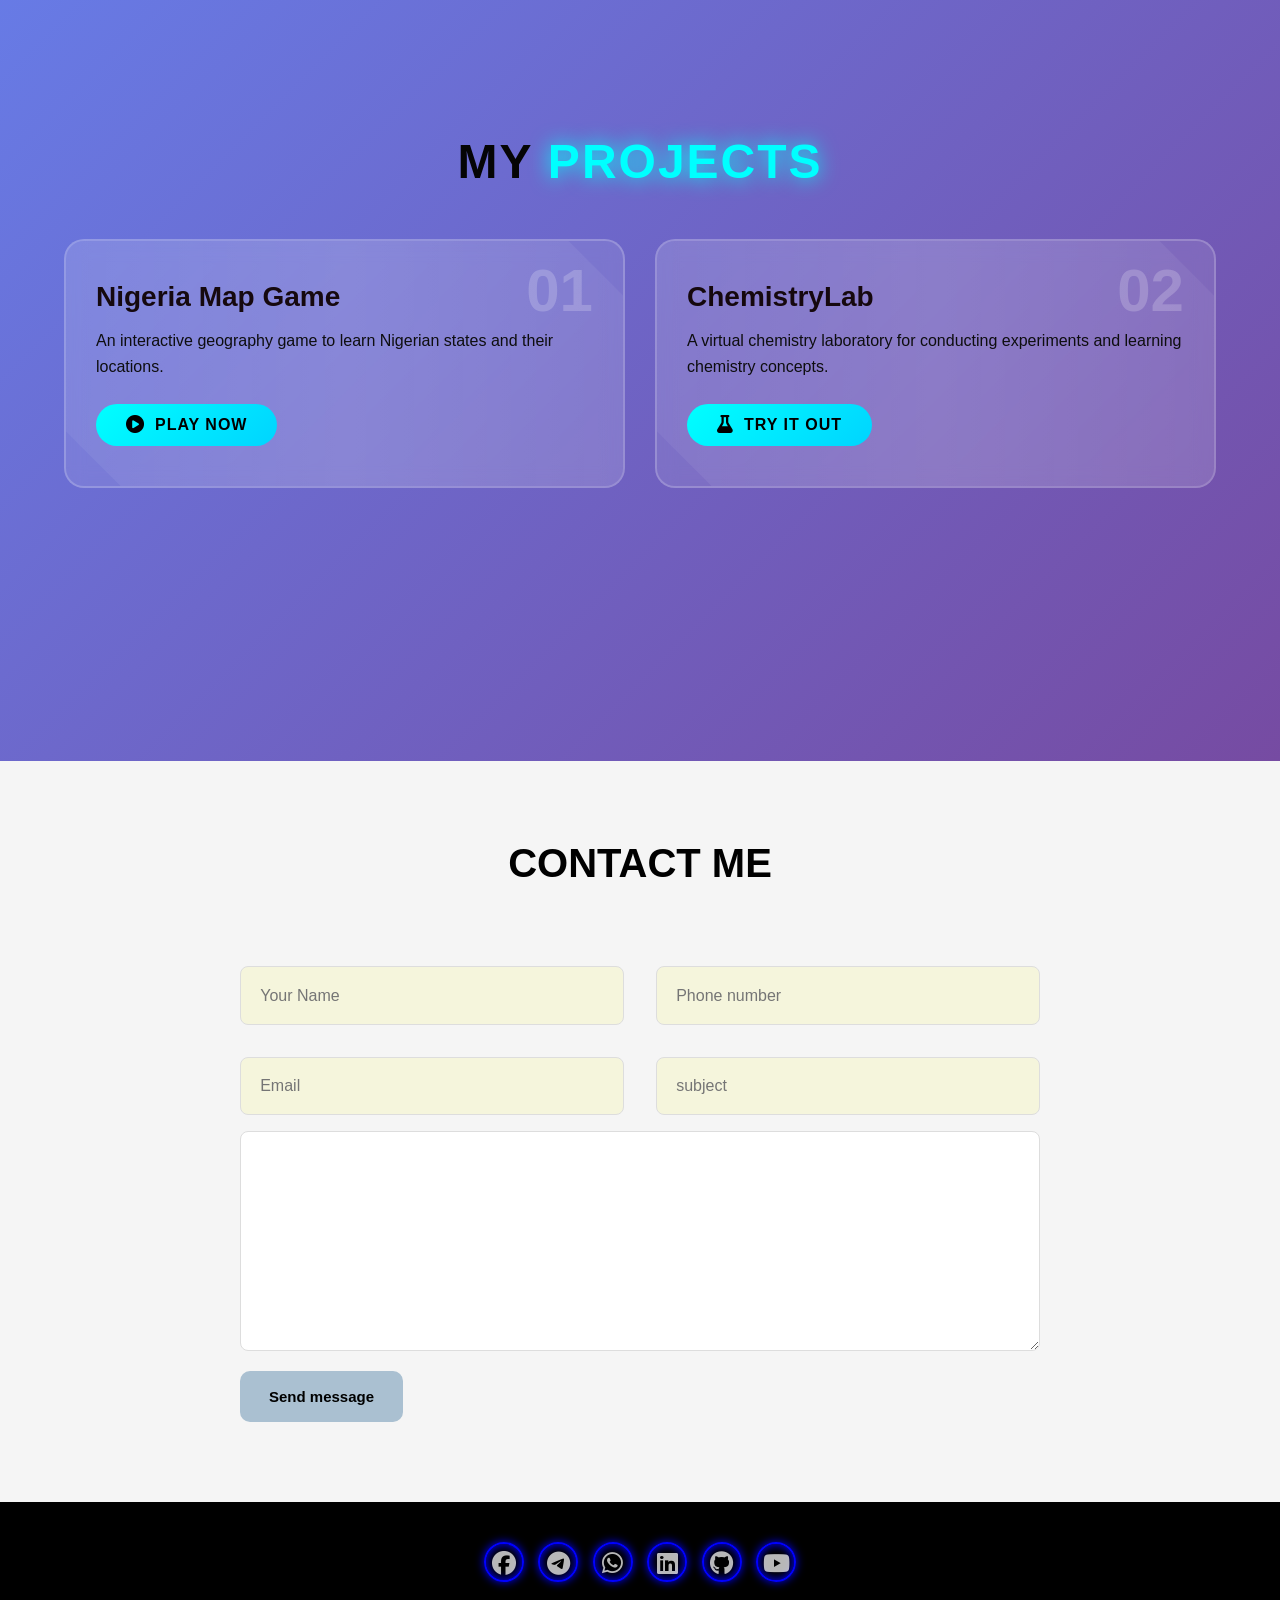
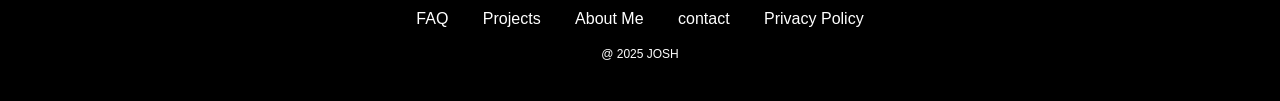
==== commit fe2063ac: "modify contact" ====
--- a/index.html
+++ b/index.html
@@ -19,7 +19,9 @@
     <a href="#Projects">PROJECTS</a>
     <a href="#contact1">CONTACT</a>
 </nav>
-<a href="contact" class="contact-btn"> CONTACT ME</a>
+<a href="https://wa.me/2349139382808?text=Hi%20Joshua,%20I%20found%20your%20portfolio%20and%20would%20like%20to%20connect!" class="contact-btn" target="_blank">
+    <i class="fab fa-whatsapp"></i> CONTACT ME
+</a>
 </header>
 
 <section class="Home" id="Home1">
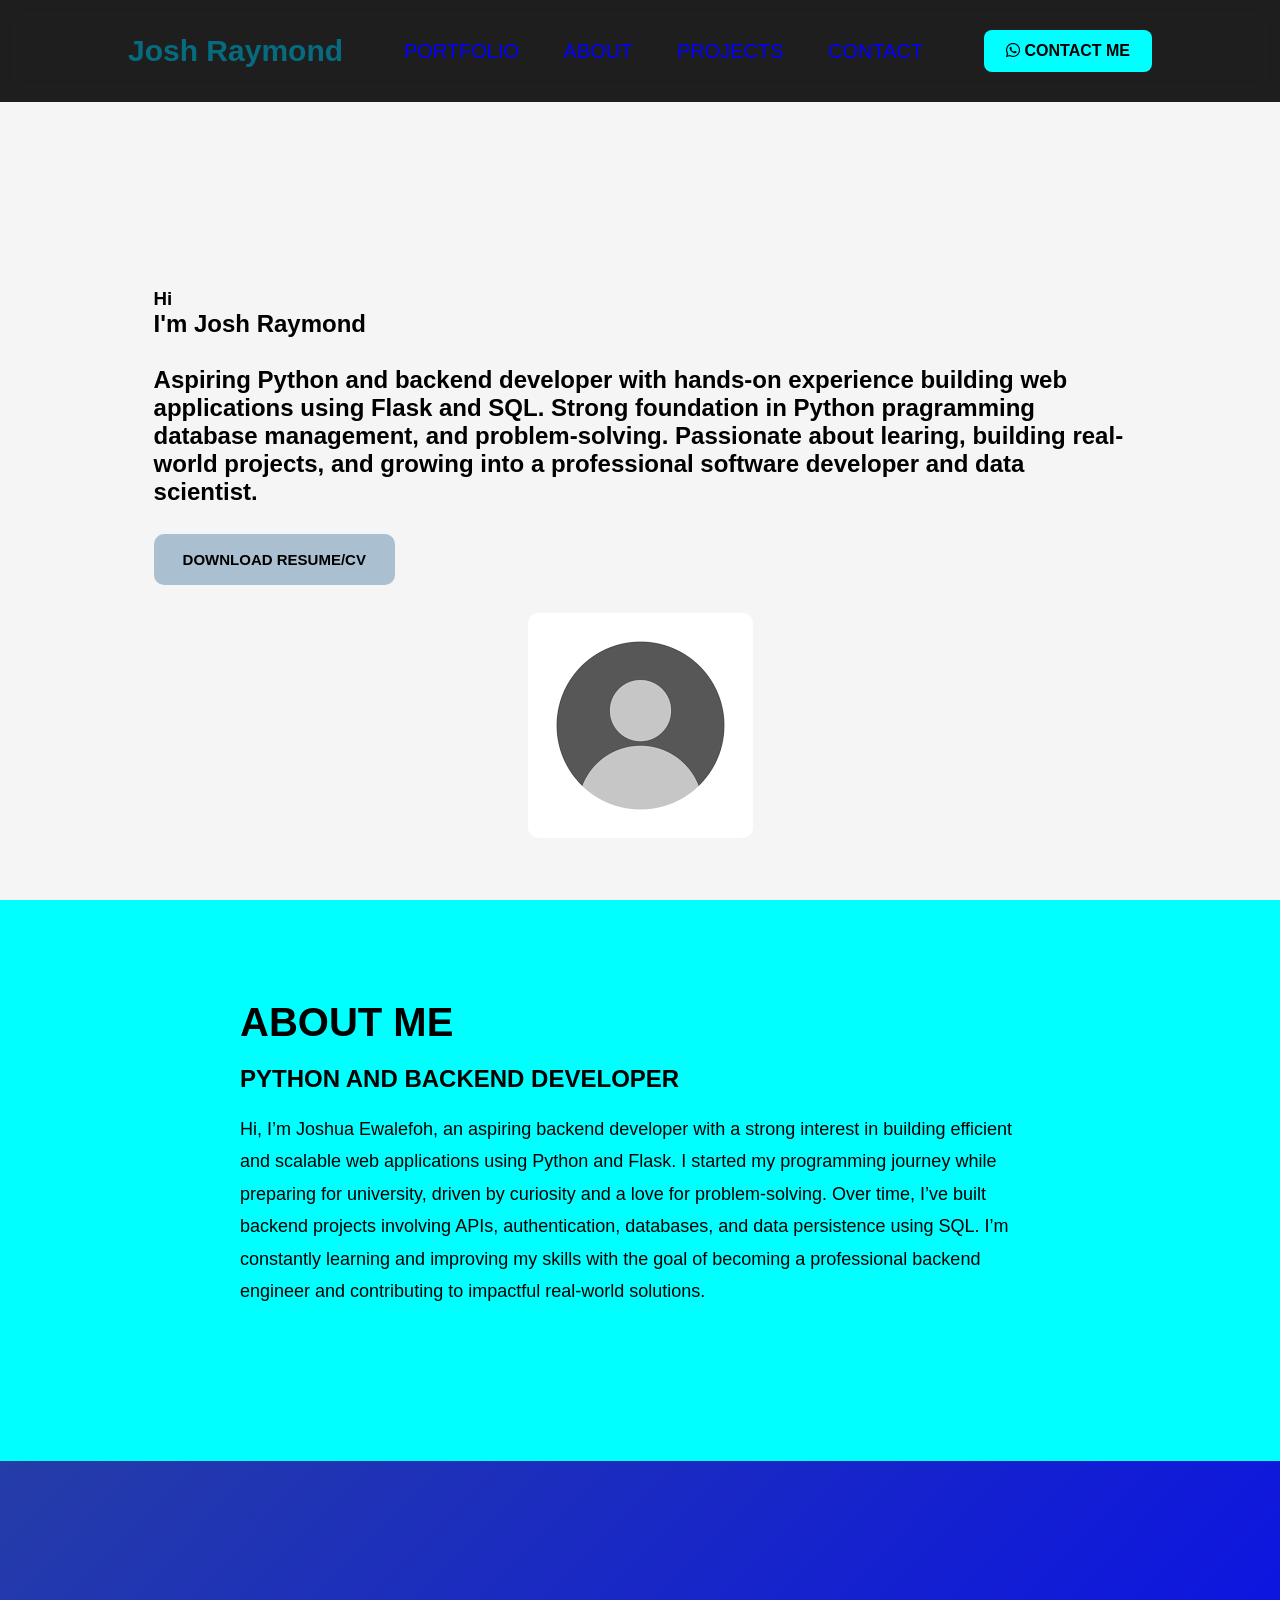
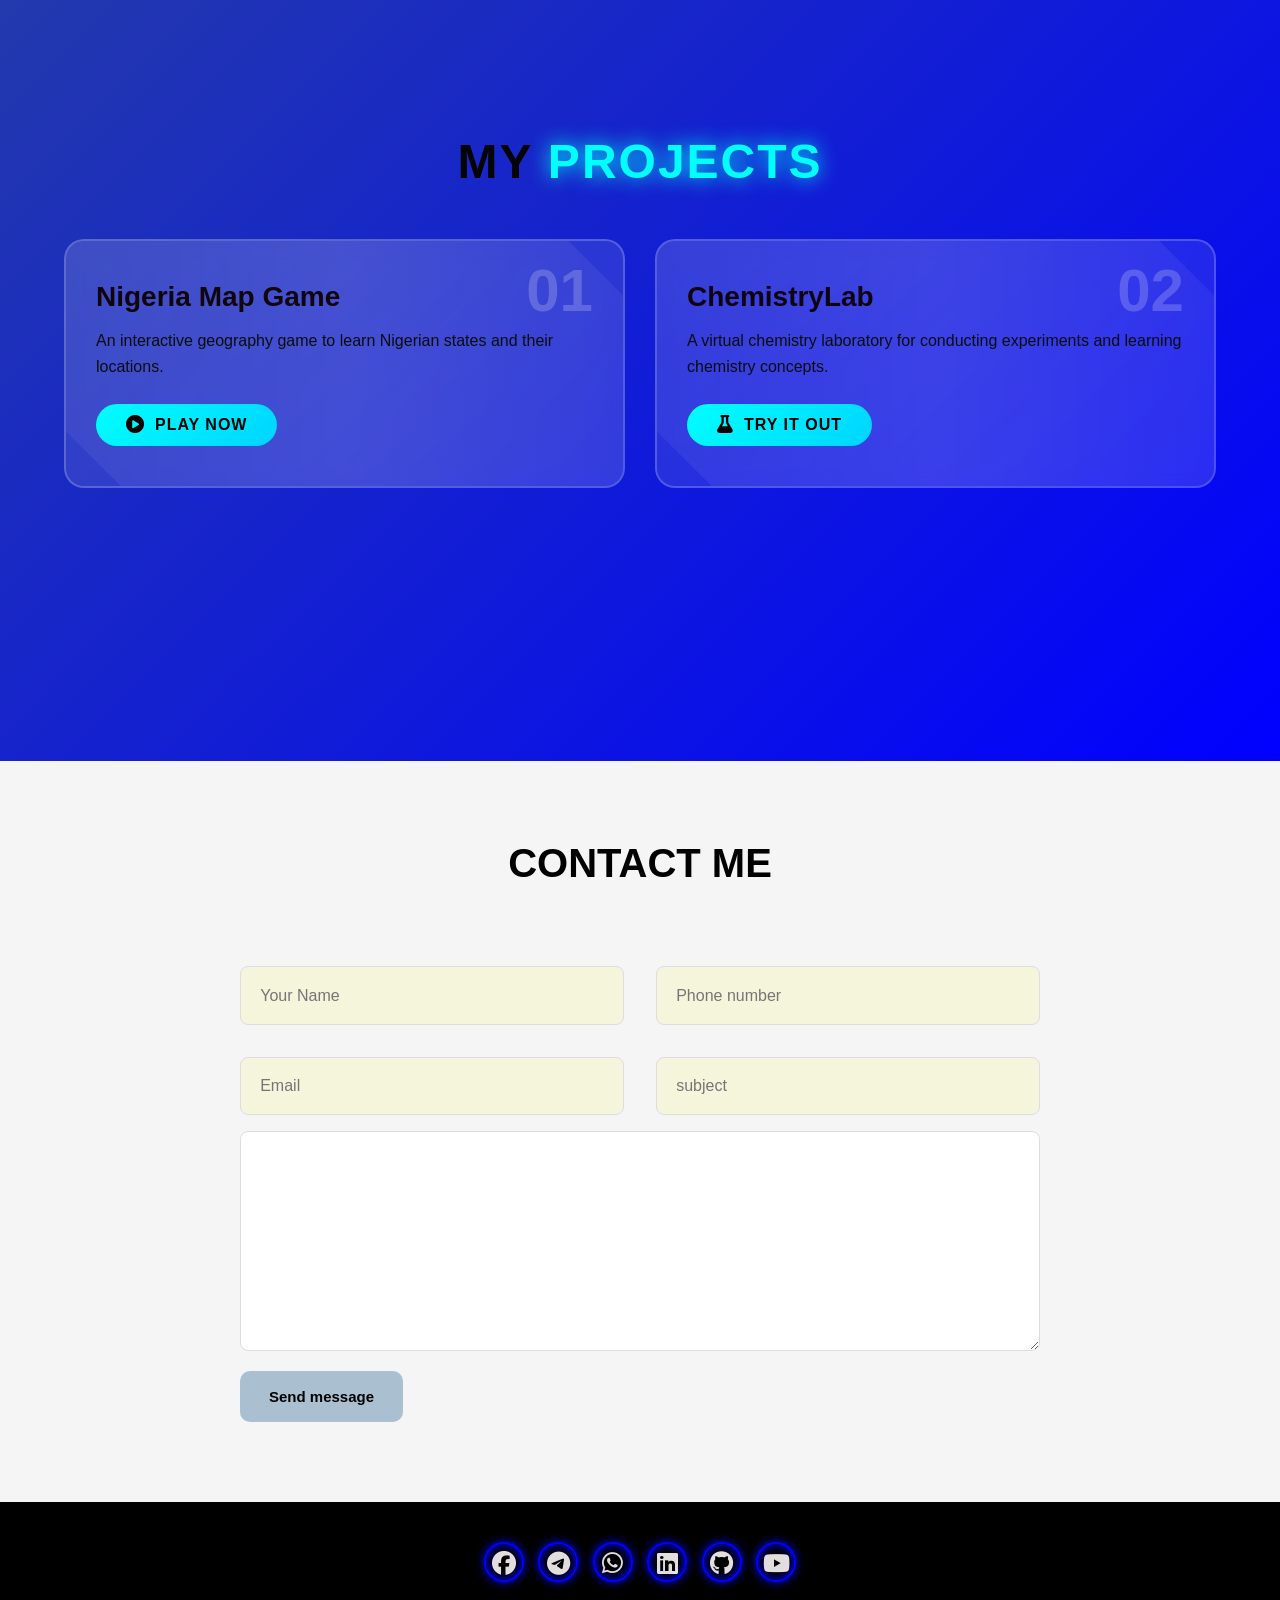
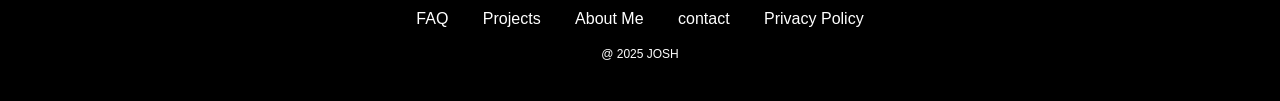
==== commit e848f349: "changed color" ====
--- a/index.html
+++ b/index.html
@@ -6,7 +6,6 @@
     <title>PORTFOLIO</title>
     <link rel="stylesheet" href="style.css">
     <link rel="stylesheet" href="https://cdnjs.cloudflare.com/ajax/libs/font-awesome/6.5.0/css/all.min.css">
-
 
 </head>
 <body>
@@ -61,10 +60,10 @@
 
 
 <p>
-    Hi, I’m Joshua Ewalefoh, an aspiring backend developer with a strong interest in building efficient and scalable web applications using Python and Flask.
-
-    I started my programming journey while preparing for university, driven by curiosity and a love for problem-solving. Over time, I’ve built backend projects involving APIs, authentication, databases, and data persistence using SQL.
-    
+    Hi, I’m Joshua Ewalefoh, an aspiring backend developer with a strong interest in building efficient 
+    and scalable web applications using Python and Flask.
+    I started my programming journey while preparing for university, driven by curiosity and a love for problem-solving. 
+    Over time, I’ve built backend projects involving APIs, authentication, databases, and data persistence using SQL.
     I’m constantly learning and improving my skills with the goal of becoming a professional backend engineer and contributing to impactful real-world solutions.
 </p>
 
--- a/style.css
+++ b/style.css
@@ -186,7 +186,7 @@
 .project {
     width: 100%;
     min-height: 100vh;
-    background: linear-gradient(135deg, #667eea 0%, #764ba2 100%);
+    background: linear-gradient(135deg, #253da7 0%, blue 100%);
     padding: 100px 5%;
     display: flex;
     align-items: center;
@@ -374,7 +374,7 @@
 
 .footer .social a{
     font-size: 24px;
-    color: rgba(255, 255, 255, 0.719);
+    color: rgba(243, 238, 238, 0.932);
     border: 2px solid blue;
     width: 40px;
     height: 40px;
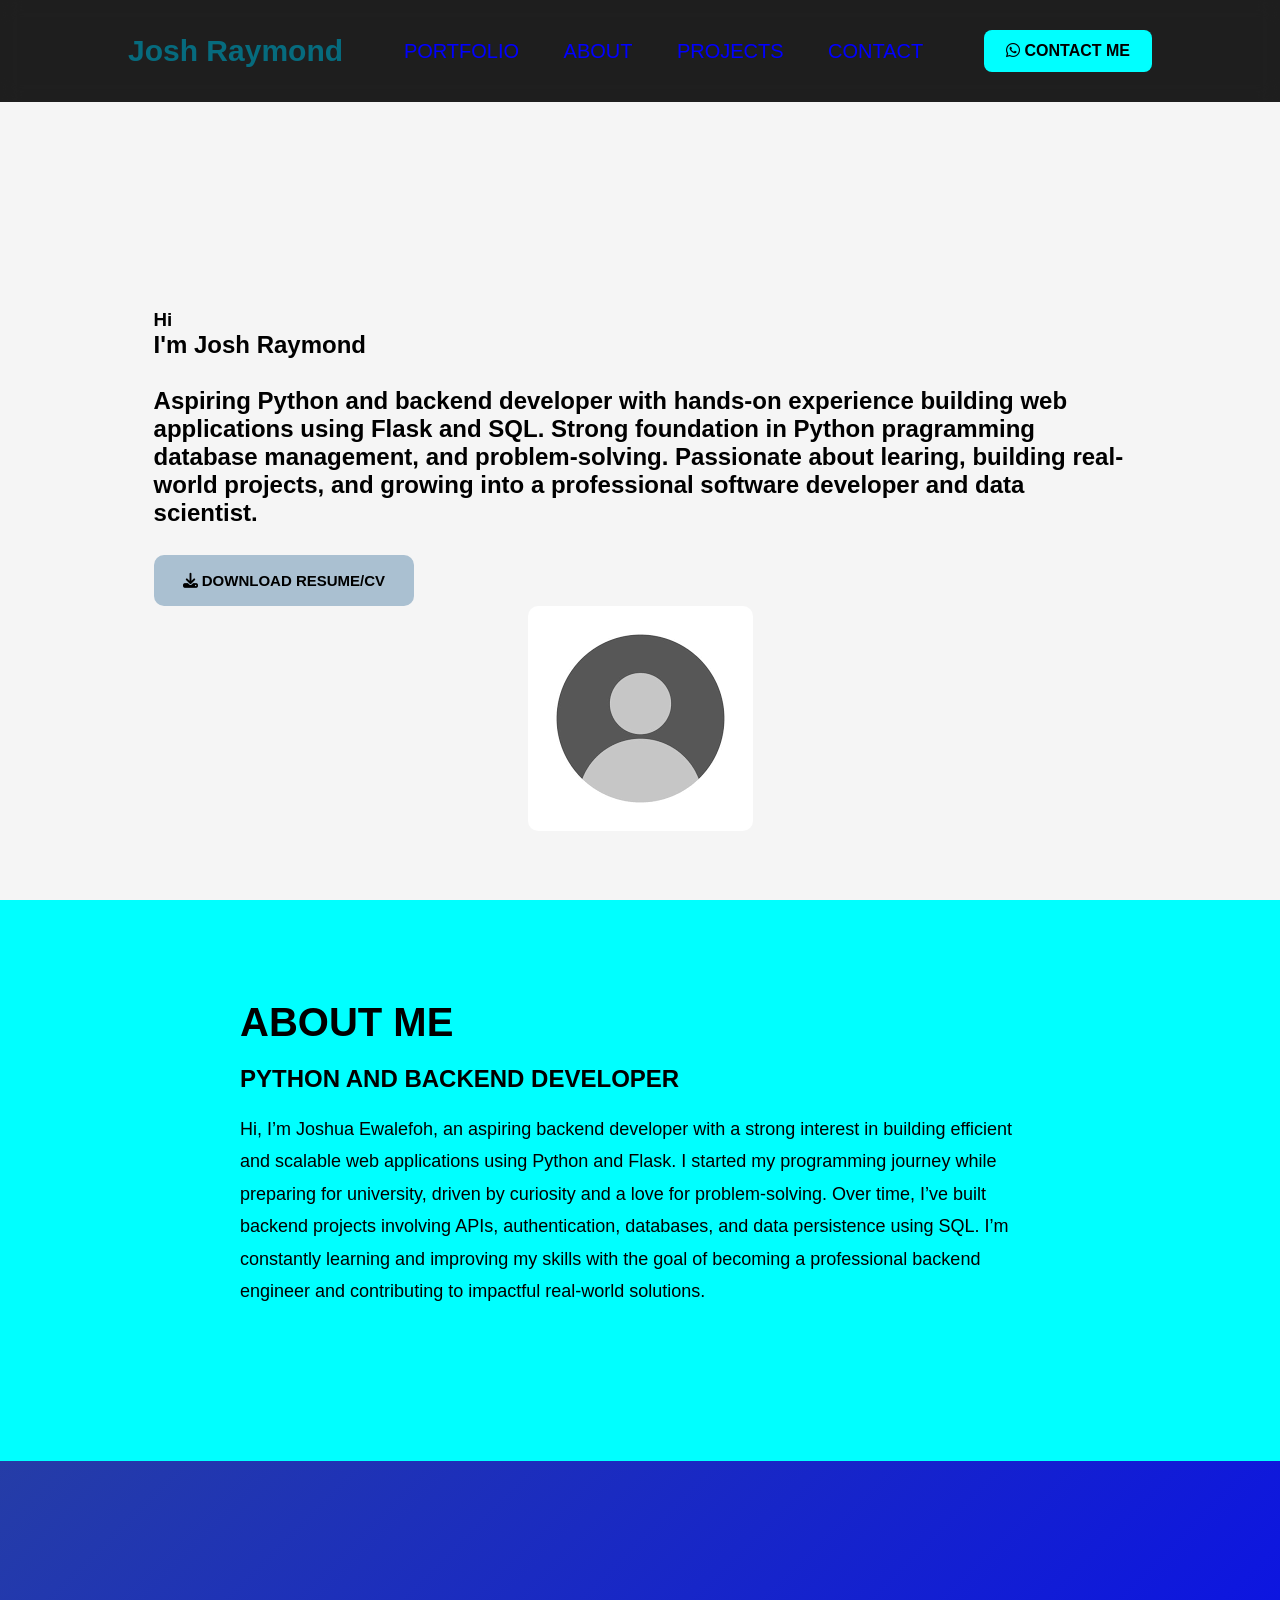
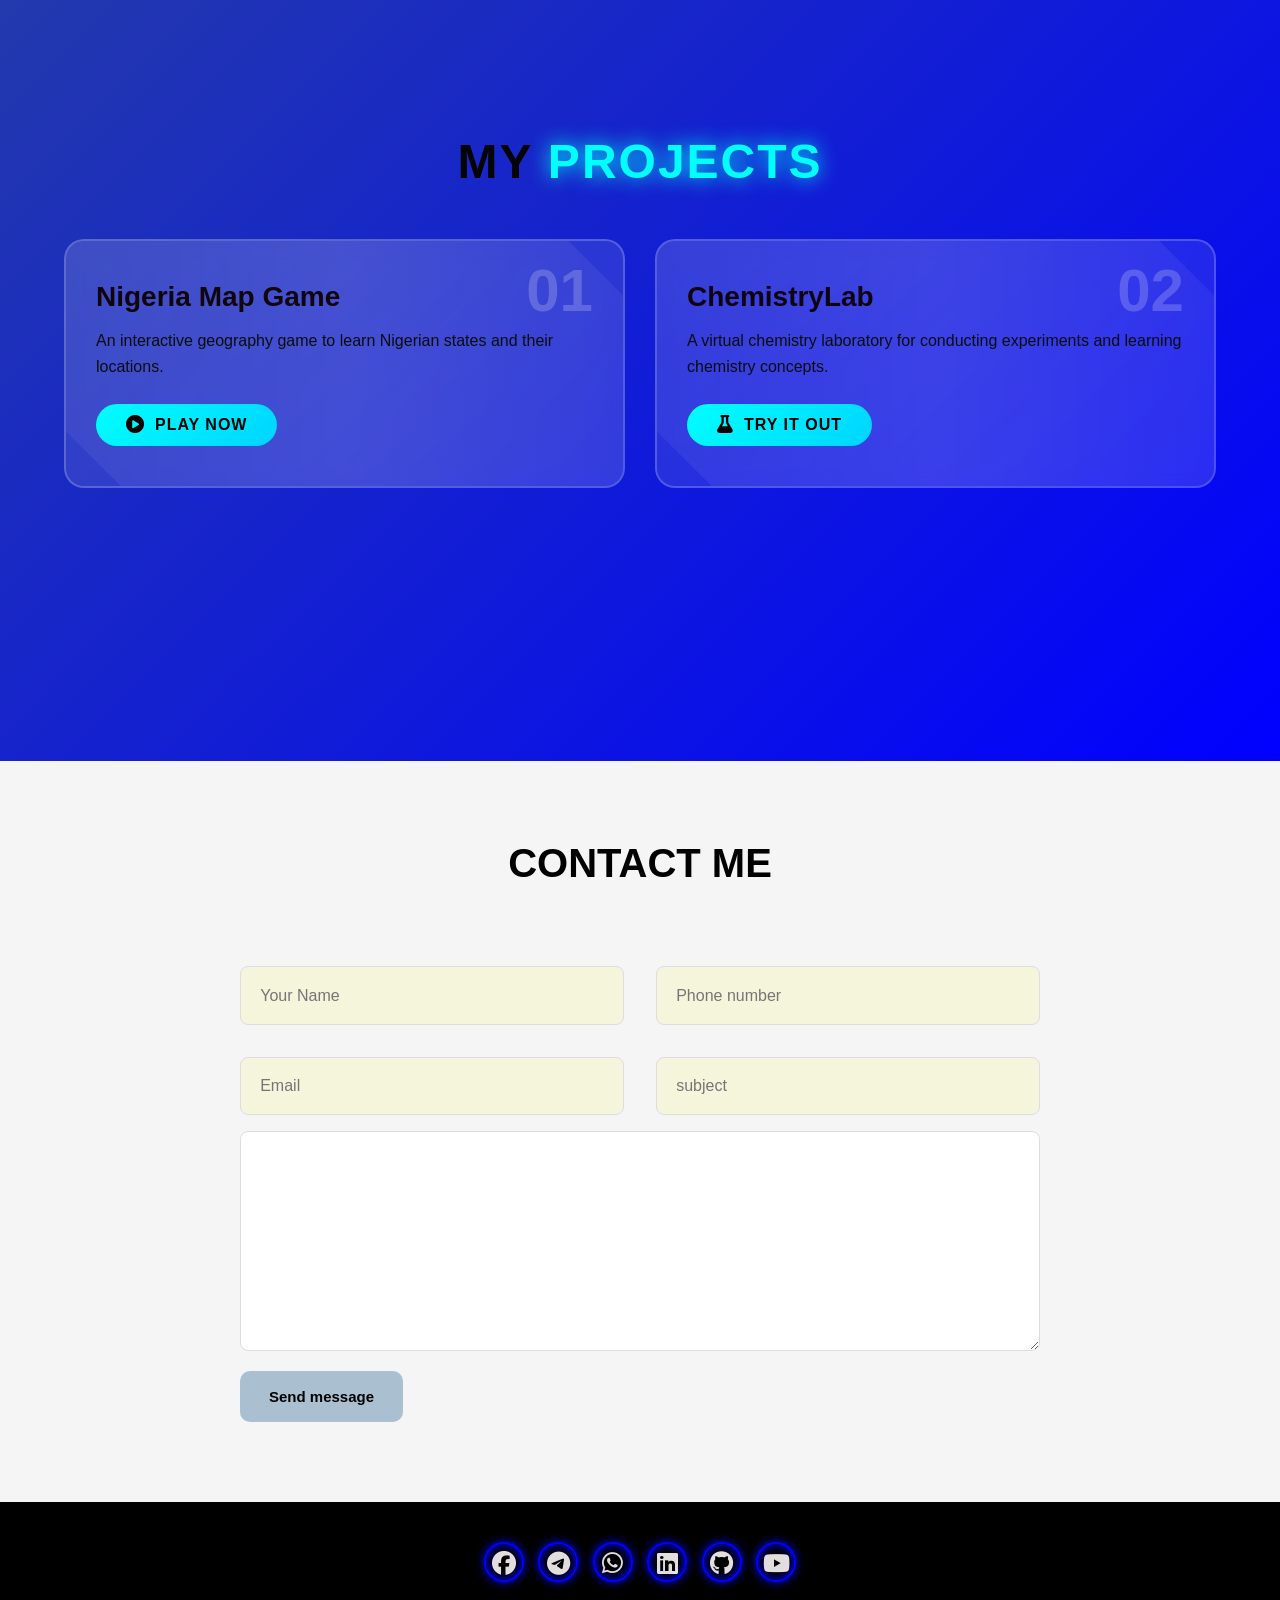
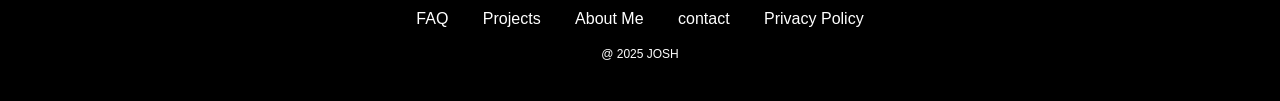
==== commit b0d6278d: "fixed downloading issues" ====
--- a/index.html
+++ b/index.html
@@ -36,10 +36,20 @@
     learing, building real-world projects, and growing into a professional software developer and data scientist.  
     </p><br>
 
-<div class="btn-box">
-    <a href="JOSH RAYMOND Resume.pdf" download="Josh Raymond.pdf" class="btn-1">DOWNLOAD RESUME/CV</a>
-</div>
-
+    <button class="btn-1" onclick="downloadResumeWithProgress()">
+        <i class="fas fa-download"></i> DOWNLOAD RESUME/CV
+    </button>
+    
+    <!-- Download Progress Modal -->
+    <div id="downloadModal" class="download-modal">
+        <div class="download-modal-content">
+            <h3 id="downloadStatus">Preparing download...</h3>
+            <div class="progress-bar">
+                <div id="progressFill" class="progress-fill"></div>
+            </div>
+            <p id="downloadMessage">Please wait...</p>
+        </div>
+    </div>
 <br>
 
 <div class="img-box">
@@ -145,5 +155,81 @@
 <p class="copyright">@ 2025 JOSH </p>
 </footer>
 
+<script>
+    function downloadResumeWithProgress() {
+        const modal = document.getElementById('downloadModal');
+        const status = document.getElementById('downloadStatus');
+        const message = document.getElementById('downloadMessage');
+        const progressFill = document.getElementById('progressFill');
+        
+        // Show modal
+        modal.style.display = 'block';
+        
+        // Simulate progress
+        let progress = 0;
+        const interval = setInterval(() => {
+            progress += 10;
+            progressFill.style.width = progress + '%';
+            
+            if (progress === 30) {
+                status.textContent = 'Downloading...';
+                message.textContent = 'Your resume is being downloaded';
+            }
+            
+            if (progress === 100) {
+                clearInterval(interval);
+                
+                // Check if file exists
+                fetch('JOSH RAYMOND Resume.pdf', { method: 'HEAD' })
+                    .then(response => {
+                        if (response.ok) {
+                            // Start actual download
+                            const a = document.createElement('a');
+                            a.href = 'JOSH RAYMOND Resume.pdf';
+                            a.download = 'Josh Raymond Resume.pdf';
+                            document.body.appendChild(a);
+                            a.click();
+                            document.body.removeChild(a);
+                            
+                            status.textContent = '✓ Download Complete!';
+                            status.className = 'download-success';
+                            message.textContent = 'Check your downloads folder';
+                            
+                            setTimeout(() => {
+                                modal.style.display = 'none';
+                                progressFill.style.width = '0%';
+                                status.textContent = 'Preparing download...';
+                                status.className = '';
+                                message.textContent = 'Please wait...';
+                            }, 2000);
+                        } else {
+                            throw new Error('File not found');
+                        }
+                    })
+                    .catch(error => {
+                        status.textContent = '✗ Download Failed';
+                        status.className = 'download-error';
+                        message.textContent = 'File not found. Please contact support.';
+                        
+                        setTimeout(() => {
+                            modal.style.display = 'none';
+                            progressFill.style.width = '0%';
+                            status.textContent = 'Preparing download...';
+                            status.className = '';
+                            message.textContent = 'Please wait...';
+                        }, 3000);
+                    });
+            }
+        }, 200);
+    }
+    
+    // Close modal when clicking outside
+    window.onclick = function(event) {
+        const modal = document.getElementById('downloadModal');
+        if (event.target === modal) {
+            modal.style.display = 'none';
+        }
+    }
+</script>
 </body>
 </html>
--- a/style.css
+++ b/style.css
@@ -65,6 +65,65 @@
     background-color: rgb(55, 19, 153);
     box-shadow: 0 0 25px blue;
     color: white;
+}
+
+/* Download Modal */
+.download-modal {
+    display: none;
+    position: fixed;
+    z-index: 10000;
+    left: 0;
+    top: 0;
+    width: 100%;
+    height: 100%;
+    background-color: rgba(0, 0, 0, 0.7);
+    animation: fadeIn 0.3s;
+}
+
+.download-modal-content {
+    background: white;
+    margin: 15% auto;
+    padding: 30px;
+    border-radius: 15px;
+    width: 90%;
+    max-width: 400px;
+    text-align: center;
+}
+
+.download-modal-content h3 {
+    color: #333;
+    margin-bottom: 20px;
+    font-size: 20px;
+}
+
+.progress-bar {
+    width: 100%;
+    height: 20px;
+    background-color: #e0e0e0;
+    border-radius: 10px;
+    overflow: hidden;
+    margin: 20px 0;
+}
+
+.progress-fill {
+    height: 100%;
+    width: 0%;
+    background: linear-gradient(90deg, #667eea, #764ba2);
+    border-radius: 10px;
+    transition: width 0.3s ease;
+}
+
+.download-modal-content p {
+    color: #666;
+    font-size: 14px;
+}
+
+.download-success {
+    color: #4CAF50 !important;
+}
+
+.download-error {
+    color: #f44336 !important;
 }
 
 .Home{
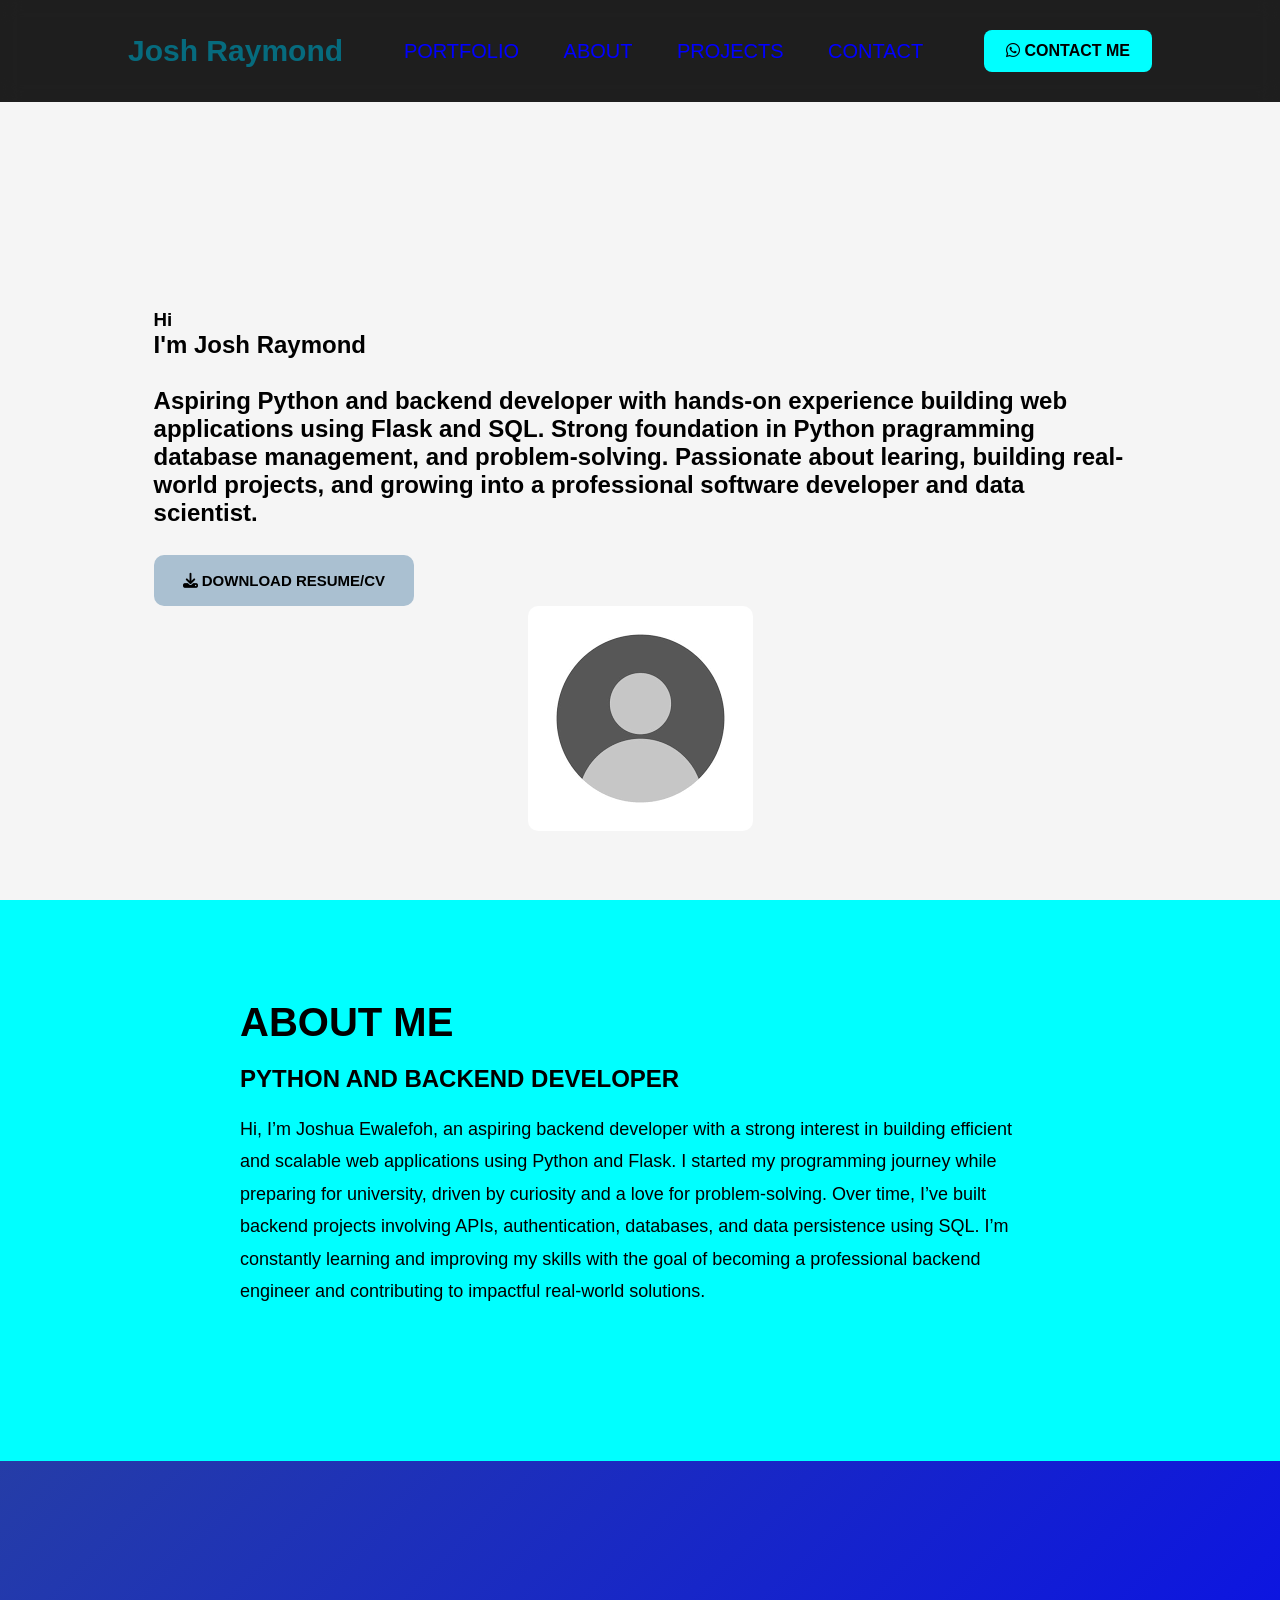
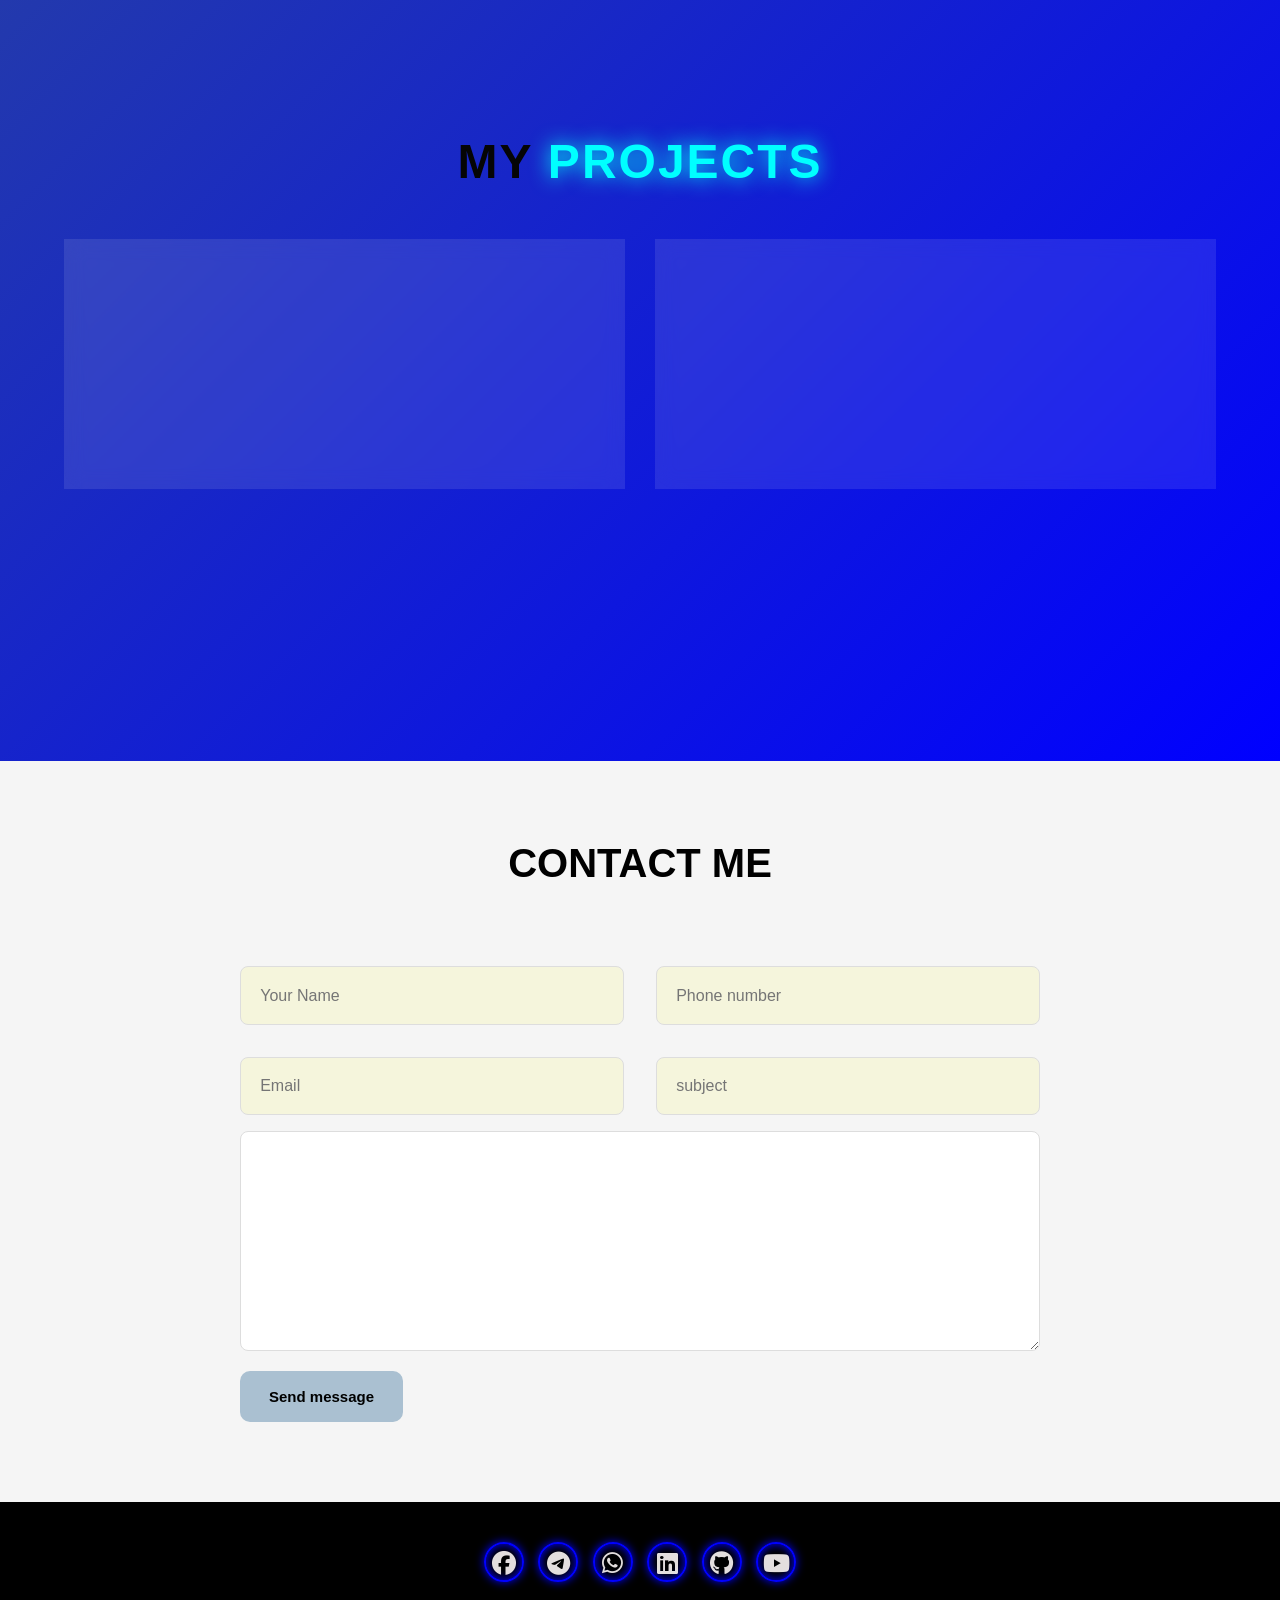
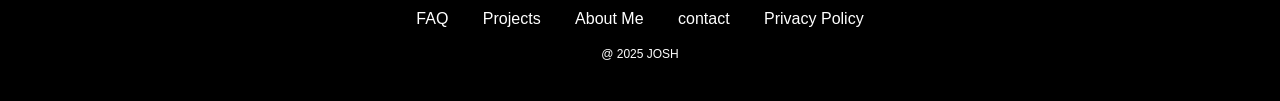
==== commit 3b55e016: "fixed contact issues" ====
--- a/index.html
+++ b/index.html
@@ -115,12 +115,12 @@
 
 <form action="https://formspree.io/f/mqezwwvw" method="POST">
 <div class="input-box">
-    <input type="text" name="Name" placeholder="Your Name" required>
+    <input type="text" name="name" placeholder="Your Name" required>
     <input type="text" placeholder="Phone number" required>
     <input type="email" placeholder="Email" required>
     <input type="text" placeholder="subject" required>
 </div>
-<textarea name="" cols="30" rows="10" placeholder="Your name" required>
+<textarea name="message" cols="30" rows="10" placeholder="Your name" required>
 
 </textarea>
 
@@ -133,7 +133,7 @@
 <footer class="footer">
     <div class="social">
 
-        <a href="https://www.facebook.com/Raymond-Joshua" target="_blank"><i class="fab fa-facebook"></i></a>
+        <a href="https://www.facebook.com/Raymond Joshua" target="_blank"><i class="fab fa-facebook"></i></a>
         <a href="https://t.me/RayehikMEMES" target="_blank"><i class="fab fa-telegram"></i></a>
         <a href="https://wa.me/2349139382808"><i class="fab fa-whatsapp"></i></a>
         <a href="#"><i class="fab fa-linkedin"></i></a>
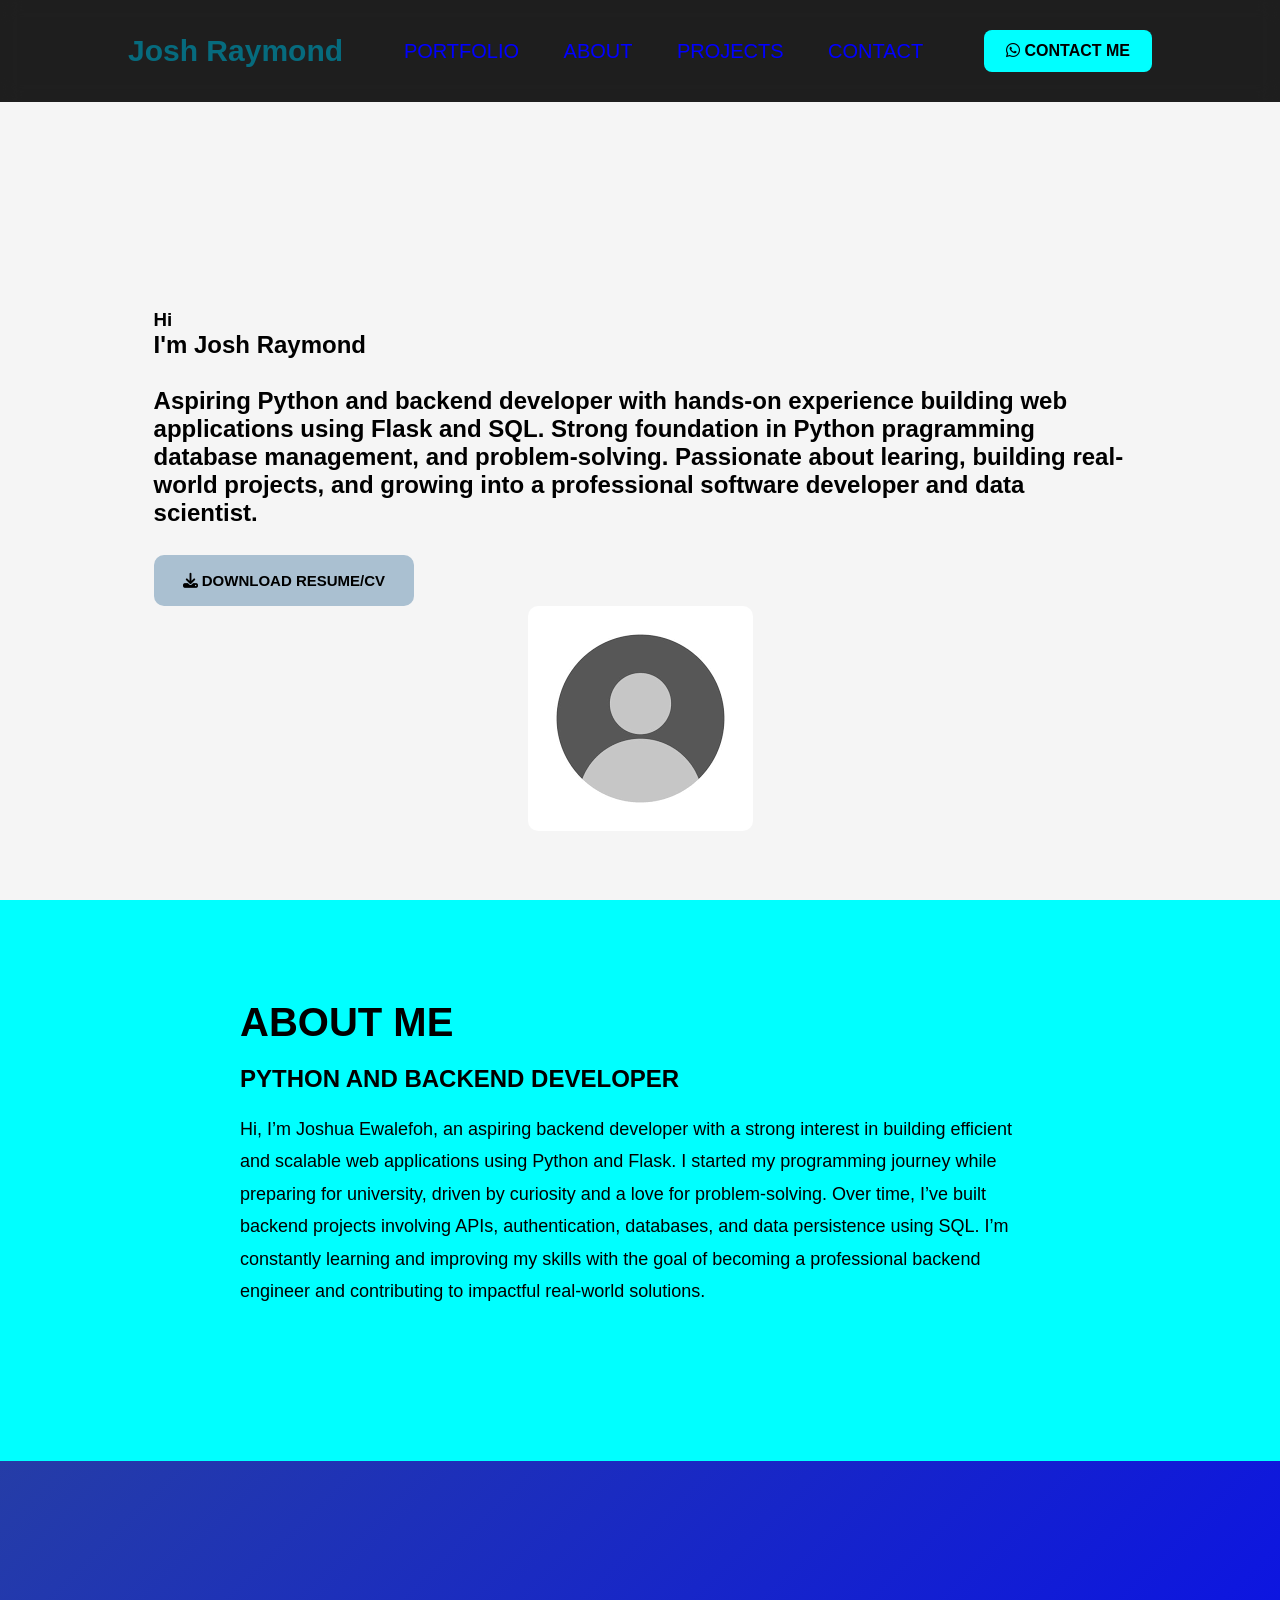
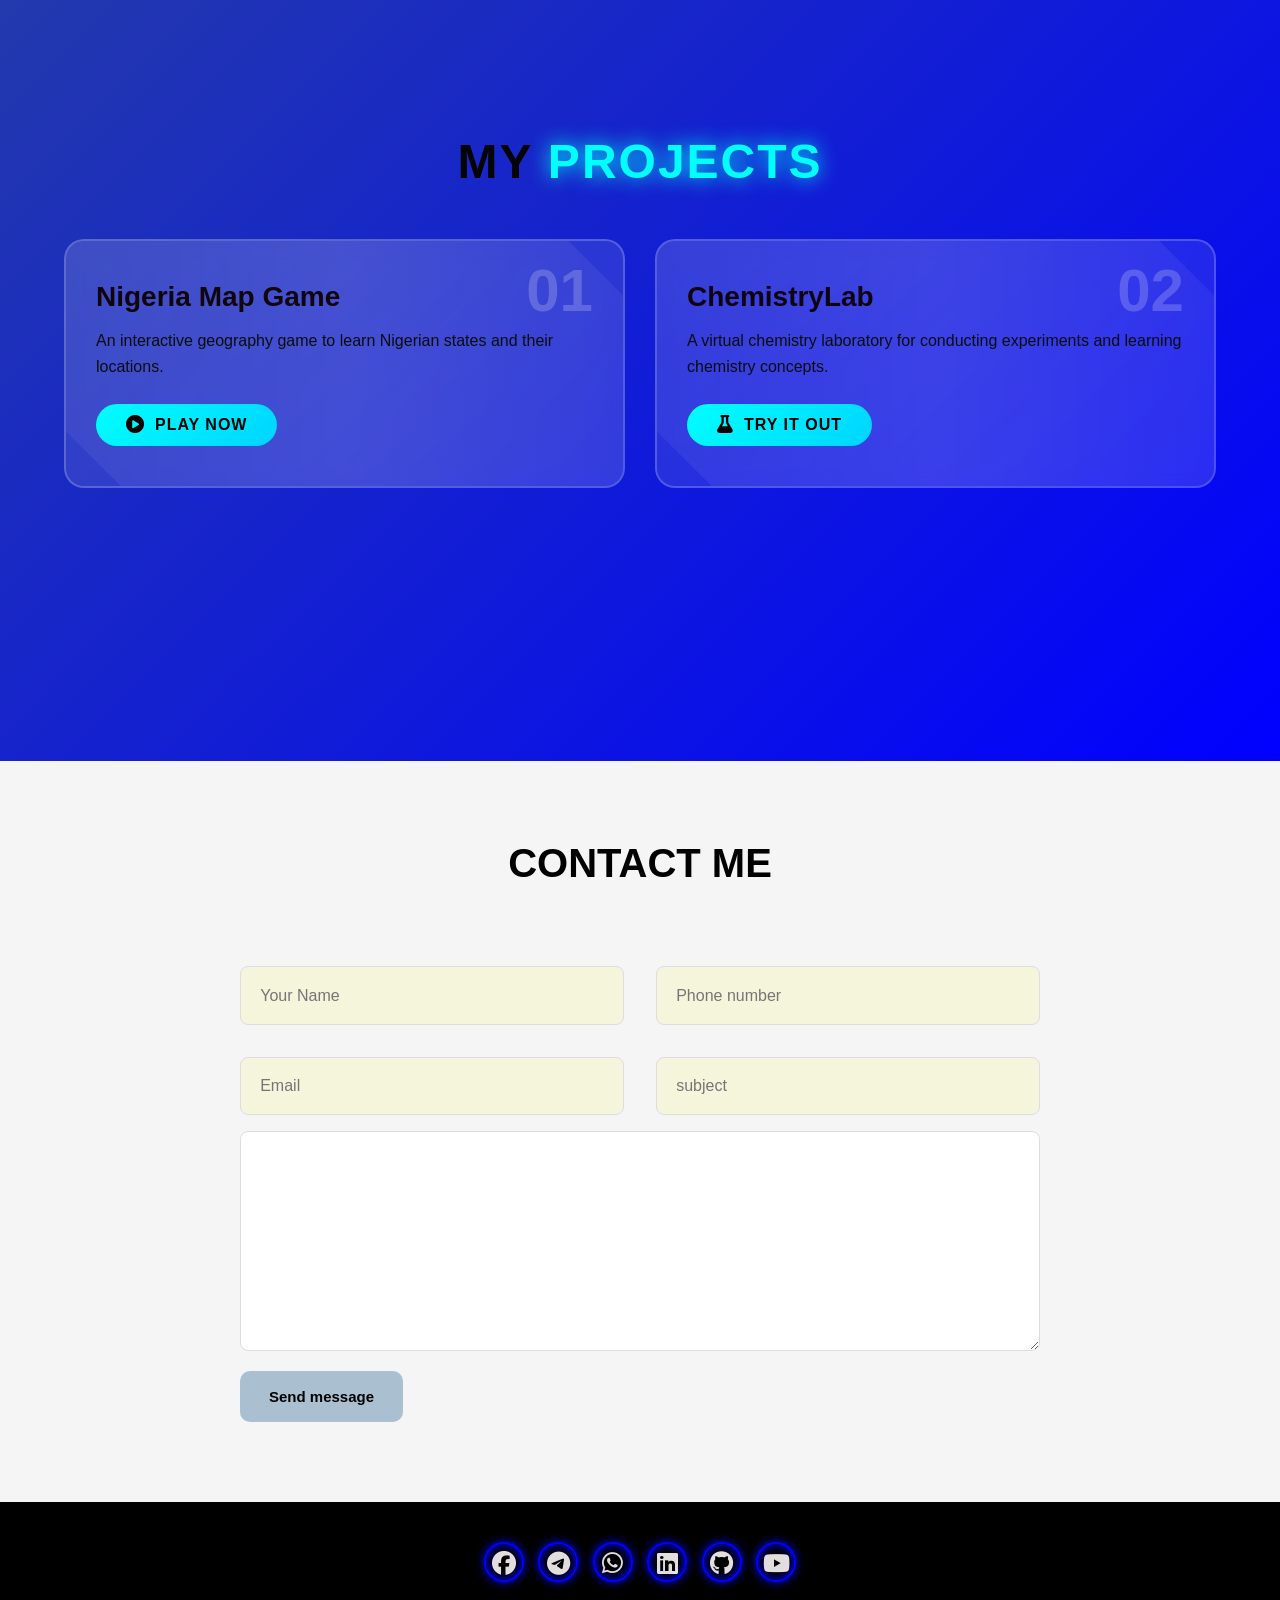
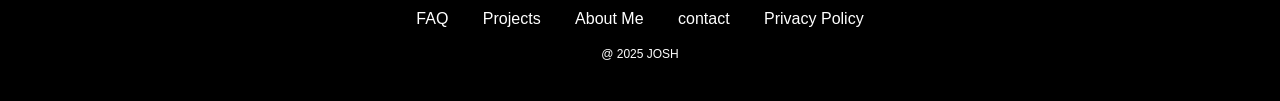
==== commit 0bc5d317: "created a new pdf file" ====
--- a/index.html
+++ b/index.html
@@ -180,12 +180,12 @@
                 clearInterval(interval);
                 
                 // Check if file exists
-                fetch('JOSH RAYMOND Resume.pdf', { method: 'HEAD' })
+                fetch('Josh.pdf', { method: 'HEAD' })
                     .then(response => {
                         if (response.ok) {
                             // Start actual download
                             const a = document.createElement('a');
-                            a.href = 'JOSH RAYMOND Resume.pdf';
+                            a.href = 'Josh.pdf';
                             a.download = 'Josh Raymond Resume.pdf';
                             document.body.appendChild(a);
                             a.click();
